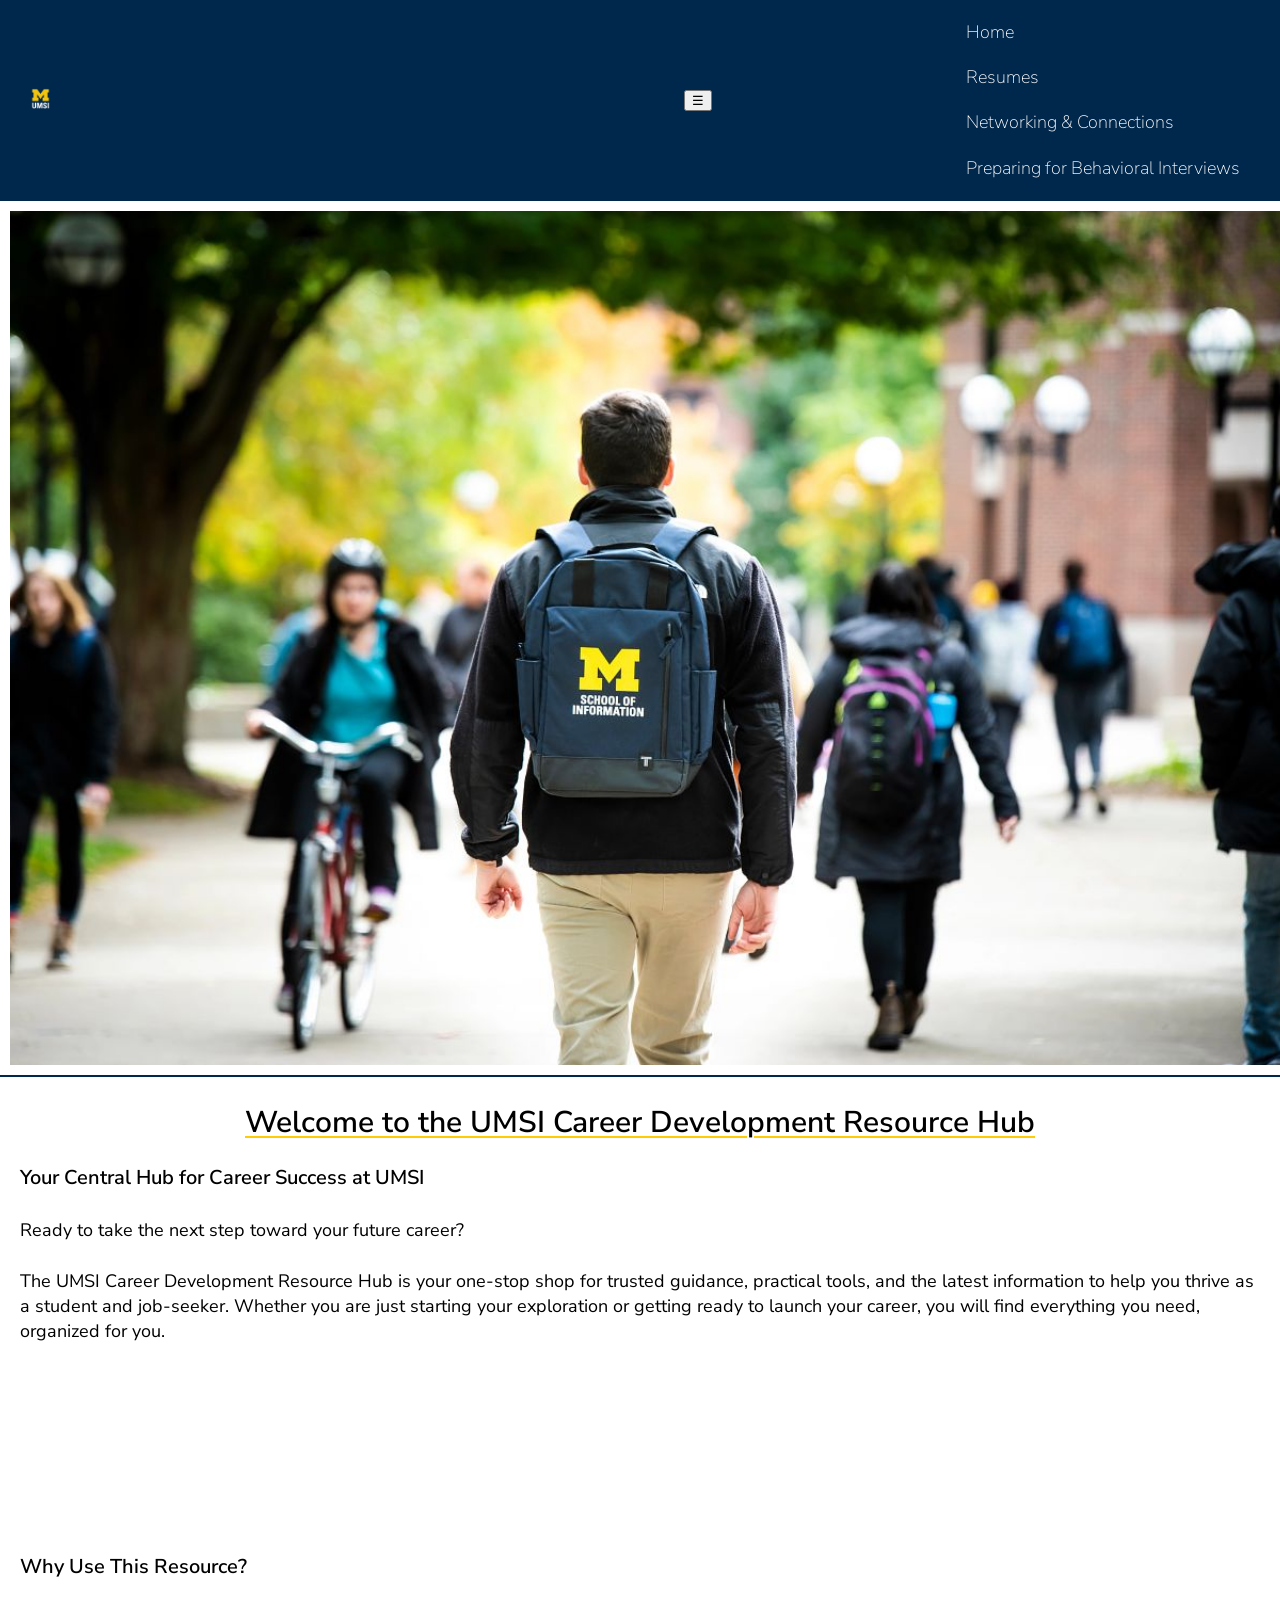
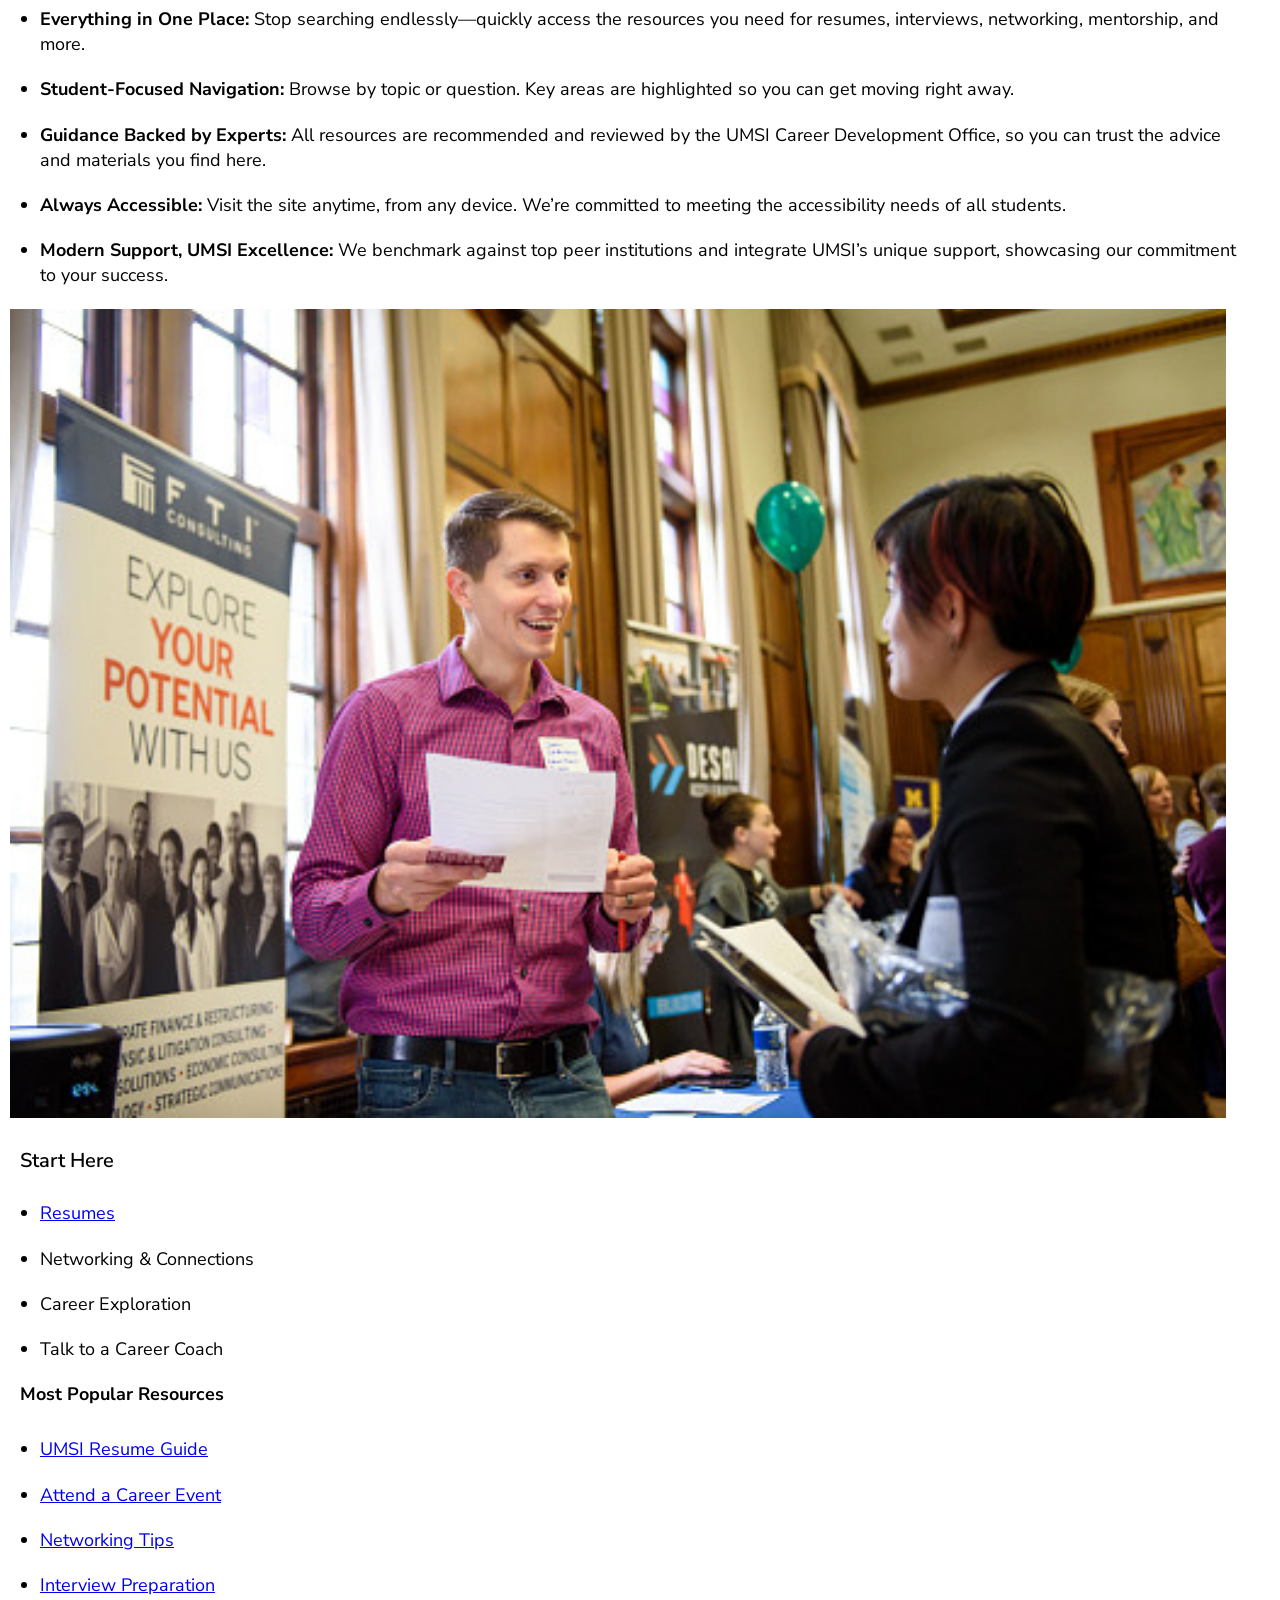
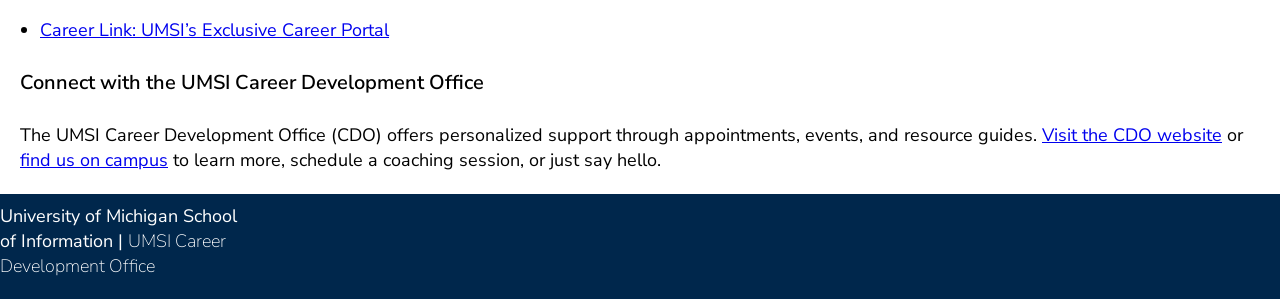
==== index.html @ ac989b00 "updated nav bar, FAQ accordians, + working on footer" ====
<!DOCTYPE html>
<html lang="en">
<head>
    <meta charset="UTF-8">
    <meta name="viewport" content="width=device-width, initial-scale=1.0">
    <link rel="icon" type="image/png" href="images/UM_academic_logo.png">
    <!-- Font Nunito Sans imported from Google Fonts -->
    <style>
    @import url('https://fonts.googleapis.com/css2?family=Nunito+Sans:ital,opsz,wght@0,6..12,200..1000;1,6..12,200..1000&display=swap');
    </style>
    <link rel="stylesheet" href="css/html5reset.css">
    <link rel="stylesheet" href="css/style.css">
    <title>MSI Career Development Resource Hub</title>
</head>
<body>

    <header>
      <div class = "skip-to-main" >
        <a href = "">Skip to Main Content</a>
      </div>

        <nav>
           <div class="logo">
            <a href = "index.html">
              <img src="images/UMSI_signature_vertical_informal_solidblue.jpg" alt="UMSI Logo">
            </a>
           </div>

           <button class="nav-toggle" aria-label="Open navigation">&#9776;</button>

           <div class="nav-links">
            <ul>
                <li><a href = "index.html">Home</a></li>
                <li><a href = "resume.html">Resumes</a></li>
                <li><a href = "networking.html">Networking & Connections</a></li>
                <li><a href = "interviews.html">Preparing for Behavioral Interviews</a></li>
            </ul>
          </div>
        </nav>

    </header>
    <main>
      <img class = "hero-image" src="images/UMSI_CampusFall_UMSIBackpack_02.jpg" alt="A student wears a UMSI backpack in fall on the diag.">
      <h1>Welcome to the UMSI Career Development Resource Hub</h1>
    <section>
      <h2>Your Central Hub for Career Success at UMSI</h2>
      <p>
        Ready to take the next step toward your future career? <br><br> The UMSI Career Development Resource Hub is your one-stop shop for trusted guidance, practical tools, and the latest information to help you thrive as a student and job-seeker. Whether you are just starting your exploration or getting ready to launch your career, you will find everything you need, organized for you.
      </p>
      <div class="video-frame">
        <iframe width="560" height="315" src="https://www.youtube.com/embed/GSjGeDYJ5Nk?si=qhxJPRTIT___x8hG" title="YouTube video player" allow="accelerometer; autoplay; clipboard-write; encrypted-media; gyroscope; picture-in-picture; web-share" referrerpolicy="strict-origin-when-cross-origin" allowfullscreen></iframe>
      </div>
      
    </section>

    <section>
      <h2>Why Use This Resource?</h2>


      <ul>
        <li><strong>Everything in One Place:</strong> Stop searching endlessly—quickly access the resources you need for resumes, interviews, networking, mentorship, and more.</li>
        <li><strong>Student-Focused Navigation:</strong> Browse by topic or question. Key areas are highlighted so you can get moving right away.</li>
        <li><strong>Guidance Backed by Experts:</strong> All resources are recommended and reviewed by the UMSI Career Development Office, so you can trust the advice and materials you find here.</li>
        <li><strong>Always Accessible:</strong> Visit the site anytime, from any device. We’re committed to meeting the accessibility needs of all students.</li>
        <li><strong>Modern Support, UMSI Excellence:</strong> We benchmark against top peer institutions and integrate UMSI’s unique support, showcasing our commitment to your success.</li>
      </ul>
    </section>
        <section>
        <img src="images/UMSI_CareerFair2020_13.jpg" alt="A student wears a UMSI backpack in fall on the diag.">
      <h2>Start Here</h2>
      <div>
        
        <ul>
            <li><a href="resume.html">Resumes</a></li>
            <li><a>Networking & Connections</a></li>
            <li><a>Career Exploration</a></li>
            <li><a>Talk to a Career Coach</a></li>
        </ul>
       

      </div>
      <div>
        <h3>Most Popular Resources</h3>
        <ul>
          <li><a href="https://docs.google.com/document/d/1_1GfDJyVGIgE82MZjVhuWT_aB_2Hcj1NN62FUCXoR_o/edit?tab=t.0" target="_blank">UMSI Resume Guide</a></li>
          <li><a href="https://umich.instructure.com/courses/137916/pages/attend-an-event" target="_blank">Attend a Career Event</a></li>
          <li><a href="https://docs.google.com/document/d/18HMt79BU8ovGf9z7_P7No5tuwUS6qHNW5u0sgrepLtE/edit?tab=t.0" target="_blank">Networking Tips</a></li>
          <li><a href="https://docs.google.com/presentation/d/15n-XqsFEntdbkZz89K-ohf7Or1NnCt5CQNDG-6fh2a0/edit?usp=sharing" target="_blank">Interview Preparation</a></li>
          <li><a href="https://si-umich.12twenty.com/Login" target="_blank">Career Link: UMSI’s Exclusive Career Portal</a></li>
        </ul>
      </div>
    </section>
    <section>
      <h2>Connect with the UMSI Career Development Office</h2>
      <p>
        The UMSI Career Development Office (CDO) offers personalized support through appointments, events, and resource guides. <a href="https://umich.instructure.com/courses/137916" target="_blank">Visit the CDO website</a> or <a href="https://www.si.umich.edu/about-umsi/getting-umsi" target="_blank">find us on campus</a> to learn more, schedule a coaching session, or just say hello.
      </p>
    </section>
       
        <!-- Content taken & modified from UMGPT with the prompt, "Write me a webpage of intro content to help meet the following requirements - this is for the home page": and then pasted in the client objectives & project requirements"
        UMGPT. (2025). UMGPT ( GPT-4.1 August 25th version) [Large language model]. -->
    </main>
    <footer>
        <p>University of Michigan School of Information | <a href="https://umich.instructure.com/courses/137916">UMSI Career Development Office </a></p>
        </footer>
</body>
</html>
---- css/style.css ----
/* Monica Cichon - SI 539 Mobile Deliverable - Client Project */


body {
     font-family: "Nunito Sans", sans-serif;
}

main p, main h2, main h3 {
     margin: 0px 20px;
}

main ul {
     margin: 0px 10px 0px 30px;
}

h1 {
     font-size: 30px;
     font-weight: 600;
     padding: 30px 10px 10px 10px;
     text-decoration: underline solid #FFCB05 2px;
     text-align: center;
     text-underline-offset: 4px;

}

h2 {
     font-size: 20px;
     font-weight: 600;
     padding: 20px 0px 20px 0px;
}

p, h3 {
     font-size: 18px;
     padding: 10px 0px 20px 0px;
     line-height: 1.4;
}

ul li {
     font-size: 18px;
     padding: 10px 0px;
     margin: 0px 20px 0px 10px;
     line-height: 1.4;
}

ol li {
     font-size: 18px;
     padding: 10px 0px;
     margin: 0px 20px 0px 40px;
     line-height: 1.4;
}

.hero-image {
     width: 100%;
     height: auto;
     outline: #00274C solid 2px;
}

.skip-to-main a {
     background-color: #FFCB05;
     color: #00274C;
     font-weight: 500;
     top: -65px;
     position: absolute;
     padding: 10px;
     border-radius: 5px;
}

.skip-to-main a:focus {
     top: 25px;
}

.movie-frame {
     display: flex;
     align-items: center;
}

iframe, img {
     padding: 10px;
     height: 100%;
     width: 95%;
}

nav {
     background-color: #00274C;
     color: #FFFFFF;
     display: flex;
     justify-content: space-between;
     align-items: center;
     padding: 10px 20px;
}

footer {
     background-color: #00274C;
     color: #FFFFFF;
     display: grid;
     grid-template-columns: 0.5fr 1fr 1fr;
}

footer img {
     width: 25%;
     height: auto;
}

.accordian-div {
     background-color: #f7f7f7;
     margin: 10px;
     padding: 10px;
     border-radius: 5px;
     border: 1px solid #00274C;
}

p ul {
    background-color: #e2e2e2; 
}

/* I wanted to turn the Resume FAQ section into an accordian and referred to the code on the website
     https://prismic.io/blog/css-accordions */

.accordion {
  max-width: 500px;
  margin: 20px auto;
  border: 1px solid #00274C;
  border-radius: 8px;
  overflow: hidden;
}

details {
  border-bottom: 1px solid #00274C;
}

details:last-of-type {
  border-bottom: none;
}

summary {
  font-size: 18px;
  padding: 12px 16px;
  cursor: pointer;
  font-weight: 600;
  list-style: none;
  line-height: 1.5;
}

summary:hover {
  background-color: #e2e2e2;
}

details[open] summary {
  background-color: #e2e2e2;
}

details p {
  padding: 12px 16px;
  margin: 0;
  background-color: #fff;
  line-height: 1.5;
}

/* End: accordian code from https://prismic.io/blog/css-accordions */

/* To figure out how to keep text the same color after clicking on it, I looked at the code in this
Stack Overflow: https://stackoverflow.com/questions/8188060/how-to-make-link-not-change-color-after-visited */
nav a, nav a:visited, footer a, footer a:visited {
    color: inherit;
    font-weight: 100;
    text-decoration: none;
}

.mini-note {
     outline: solid 4px #FFCB05;
     outline-offset: 2px;
     font-weight: 500;
     text-align: center;
     border-radius: 2px;
     margin: 40px 20px;
     padding: 5px;
}

.logo img{
     width: 5%;
}

.menu-toggle {
  background: none;
  border: none;
  color: inherit;
  font-size: 2rem;
  /* cursor: pointer; */
}

.nav-menu {
  display: none;
  position: fixed;
  top: 0;
  left: 0;
  width: 200%;
  height: auto;
  /* background-color: #00274C; */
  /* color: #FFF; */
  justify-content: center;
  align-items: center;
}

.nav-menu ul {
  display: flex;
  flex-direction: column;
  gap: 2rem;
  list-style: none;
  align-items: center;
  padding: 0;
}

/* Link styling */
.nav-menu a, .nav-menu a:visited {
  color: inherit;
  font-weight: 100;
  text-decoration: none;
  font-size: 1.5rem;
}

/* Responsive: Hide links in nav bar, keep logo and toggle */
@media (max-width: 768px) {
  .nav-links {
    display: none;
  }
}
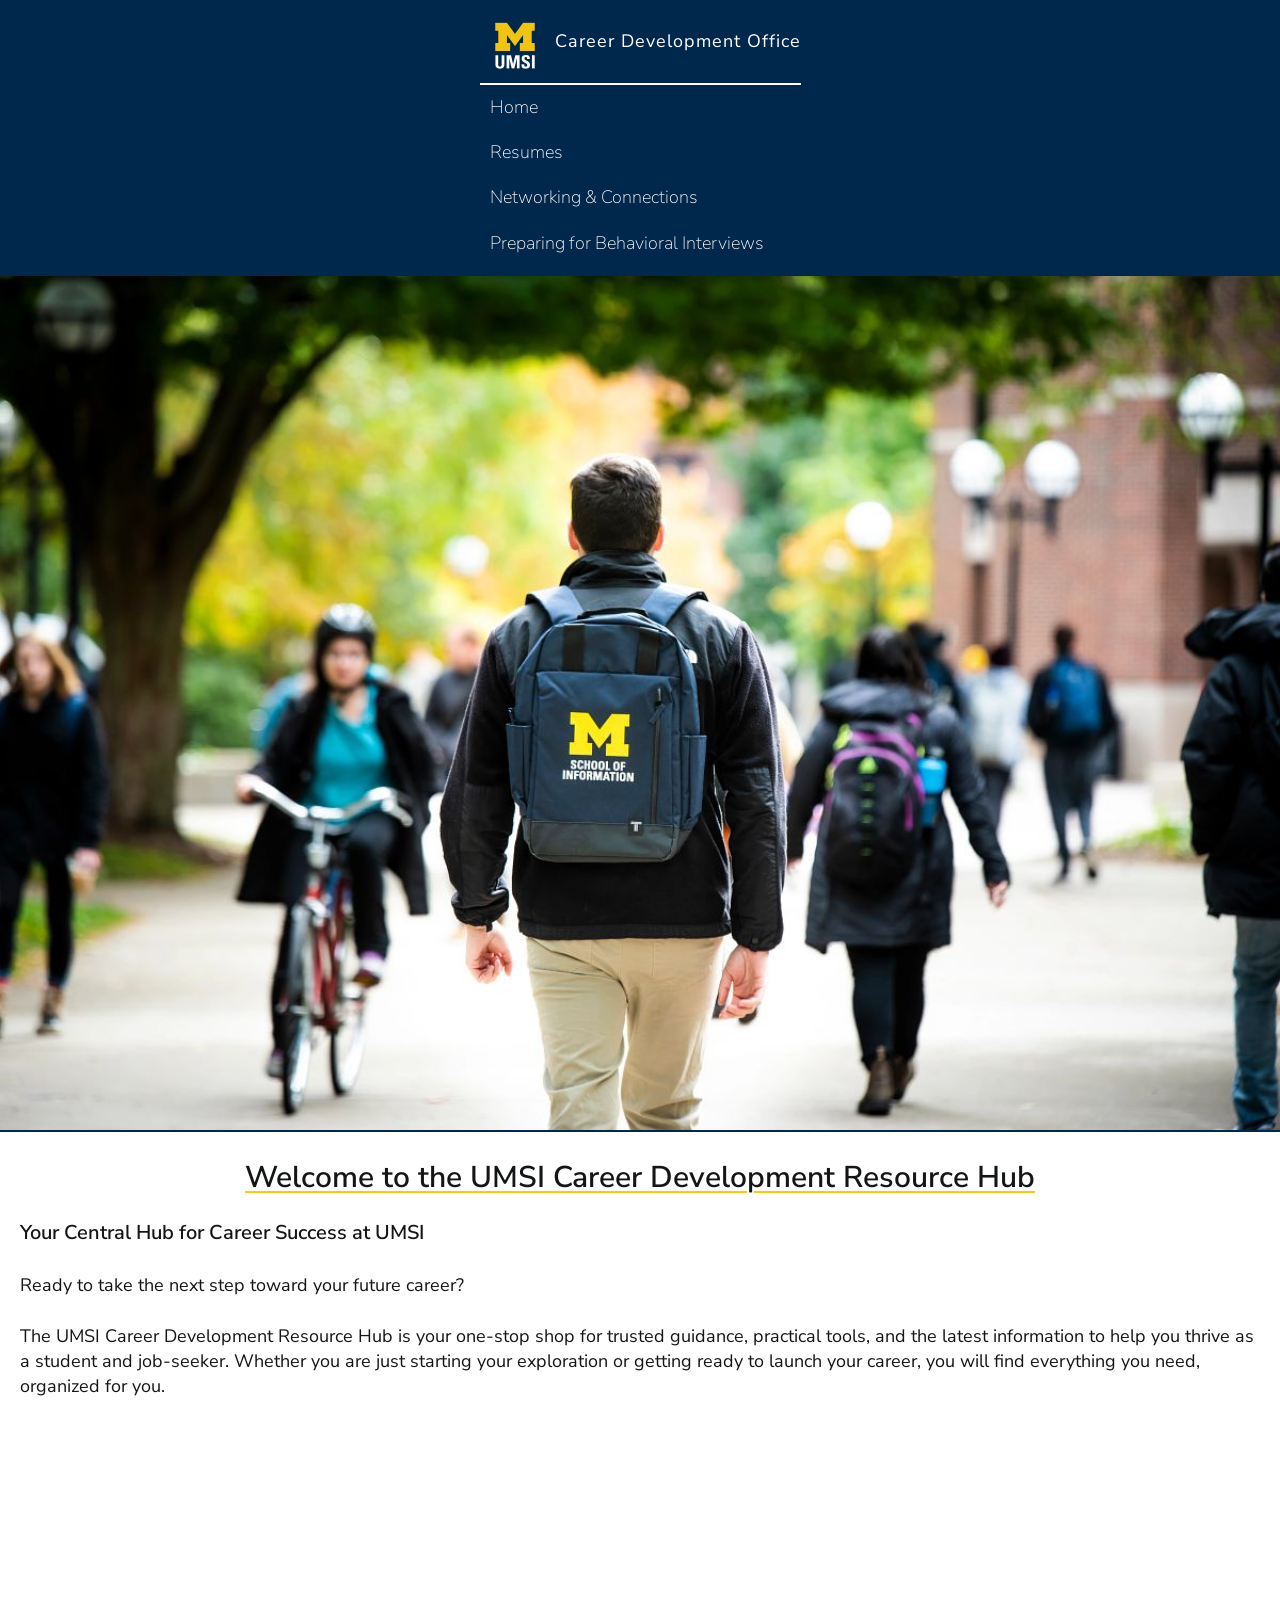
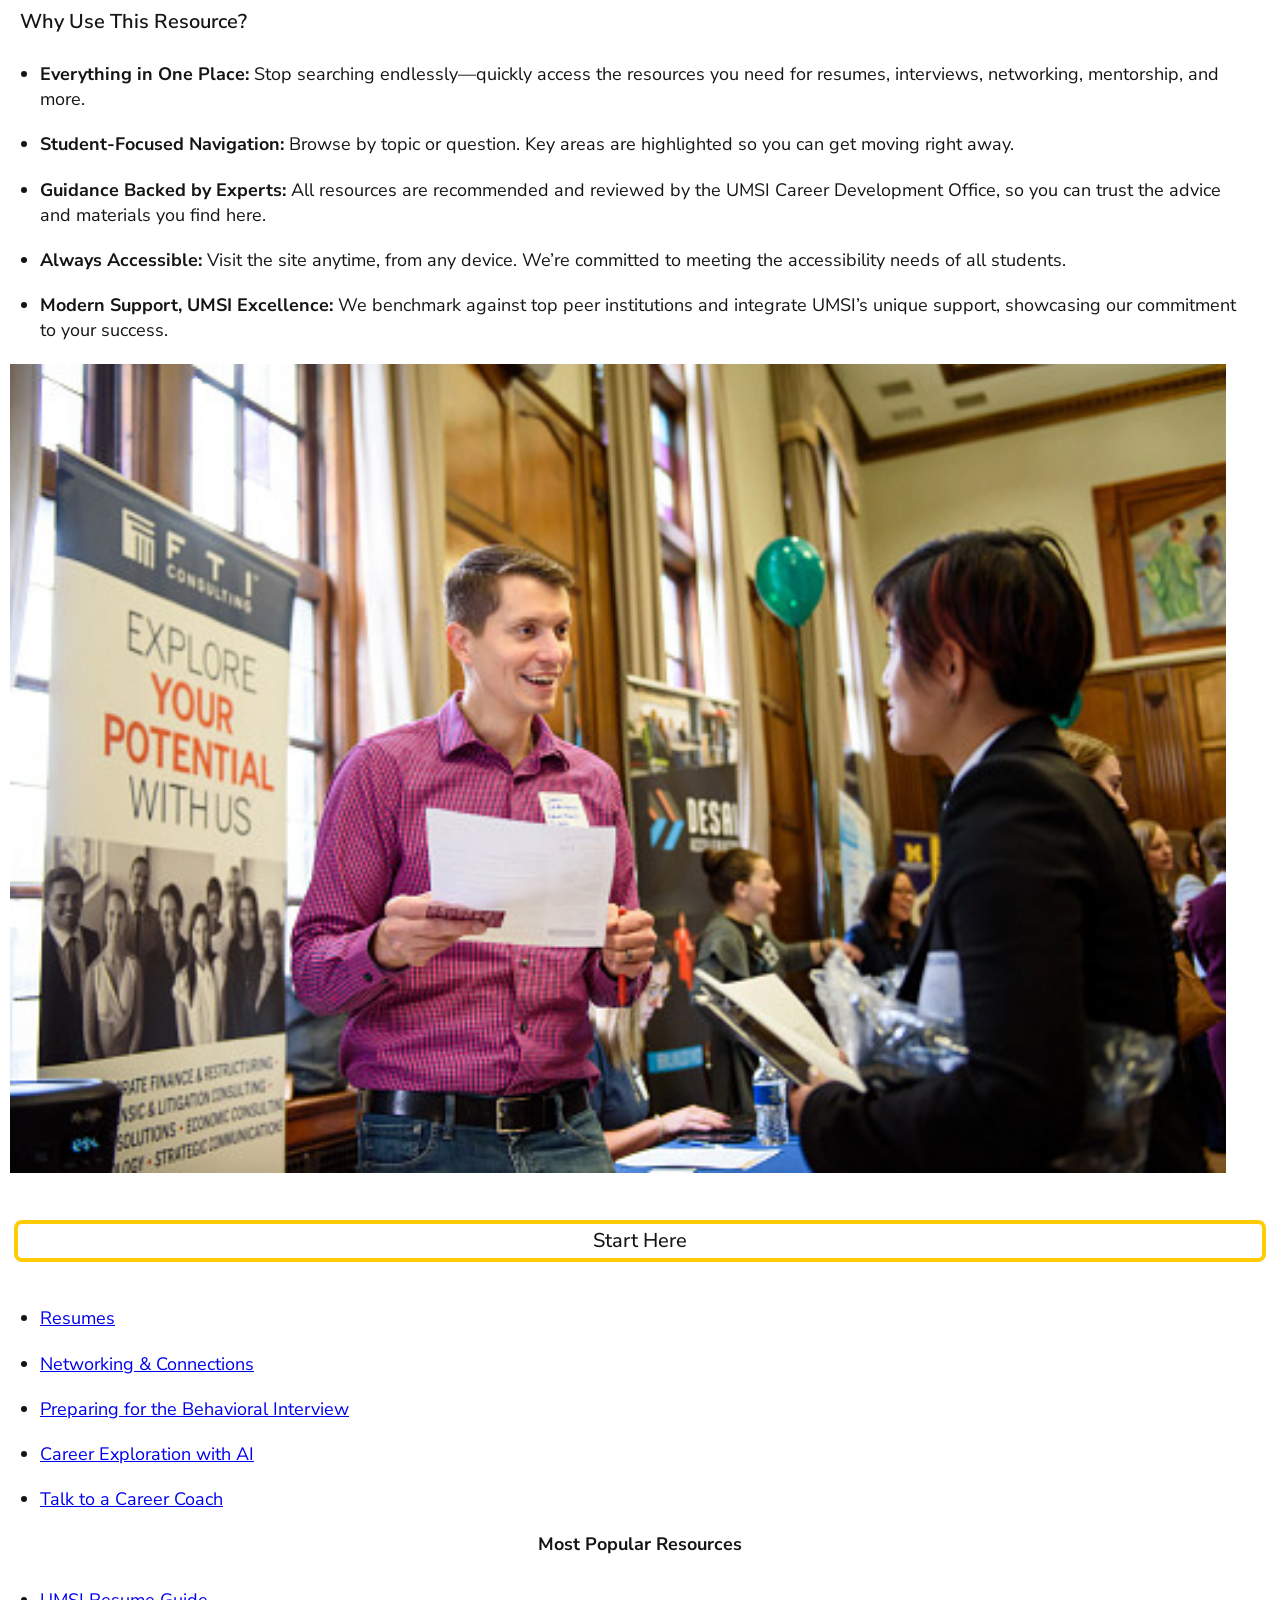
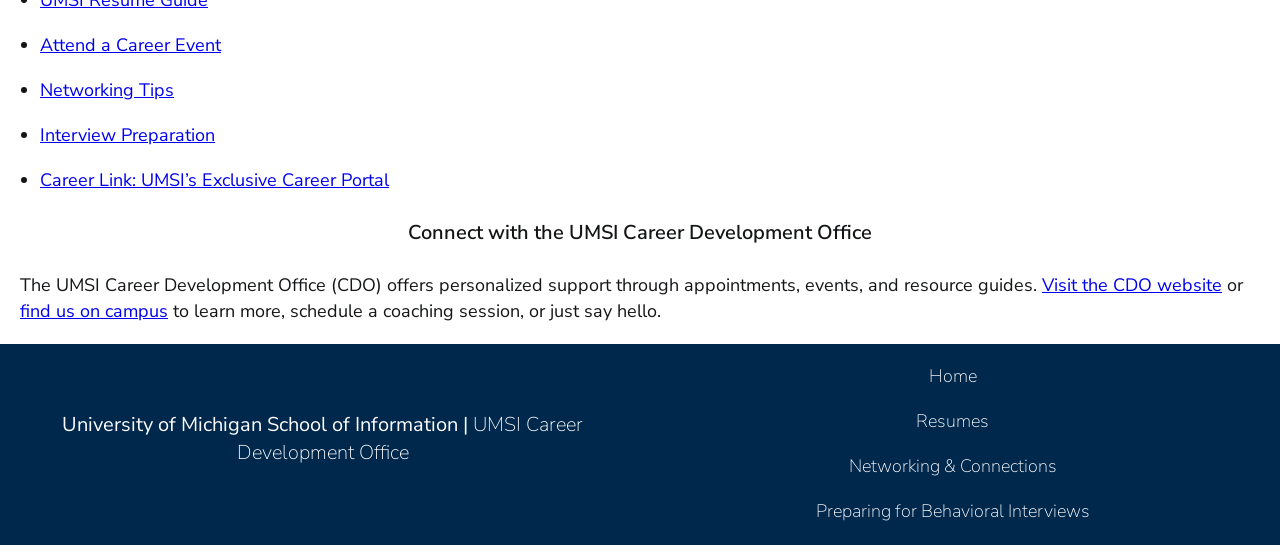
==== commit ea162987: "completed code" ====
--- a/index.html
+++ b/index.html
@@ -20,13 +20,17 @@
       </div>
 
         <nav>
-           <div class="logo">
+          <div class = "nav-top">
+            <div class="logo">
             <a href = "index.html">
               <img src="images/UMSI_signature_vertical_informal_solidblue.jpg" alt="UMSI Logo">
             </a>
            </div>
 
-           <button class="nav-toggle" aria-label="Open navigation">&#9776;</button>
+           <div class = "CDO-title">
+            <p>Career Development Office</p>
+           </div>
+          </div>
 
            <div class="nav-links">
             <ul>
@@ -67,20 +71,21 @@
     </section>
         <section>
         <img src="images/UMSI_CareerFair2020_13.jpg" alt="A student wears a UMSI backpack in fall on the diag.">
-      <h2>Start Here</h2>
+      <h2 class = "mini-note">Start Here</h2>
       <div>
         
         <ul>
             <li><a href="resume.html">Resumes</a></li>
-            <li><a>Networking & Connections</a></li>
-            <li><a>Career Exploration</a></li>
-            <li><a>Talk to a Career Coach</a></li>
+            <li><a href="networking.html">Networking & Connections</a></li>
+            <li><a href="interviews.html">Preparing for the Behavioral Interview</a></li>
+            <li><a href="https://docs.google.com/document/d/1C-rxX5VcjVH7YjMdHil1VMo9ZdSOHmausOcX61dld-g/edit?tab=t.0#heading=h.m3fsccjzqtbh">Career Exploration with AI</a></li>
+            <li><a href="https://umich.instructure.com/courses/137916/pages/talk-to-a-career-coach">Talk to a Career Coach</a></li>
         </ul>
        
 
       </div>
       <div>
-        <h3>Most Popular Resources</h3>
+        <h3 class = "centered-phrase">Most Popular Resources</h3>
         <ul>
           <li><a href="https://docs.google.com/document/d/1_1GfDJyVGIgE82MZjVhuWT_aB_2Hcj1NN62FUCXoR_o/edit?tab=t.0" target="_blank">UMSI Resume Guide</a></li>
           <li><a href="https://umich.instructure.com/courses/137916/pages/attend-an-event" target="_blank">Attend a Career Event</a></li>
@@ -91,17 +96,26 @@
       </div>
     </section>
     <section>
-      <h2>Connect with the UMSI Career Development Office</h2>
+      <h2 class="centered-phrase">Connect with the UMSI Career Development Office</h2>
       <p>
         The UMSI Career Development Office (CDO) offers personalized support through appointments, events, and resource guides. <a href="https://umich.instructure.com/courses/137916" target="_blank">Visit the CDO website</a> or <a href="https://www.si.umich.edu/about-umsi/getting-umsi" target="_blank">find us on campus</a> to learn more, schedule a coaching session, or just say hello.
       </p>
     </section>
-       
-        <!-- Content taken & modified from UMGPT with the prompt, "Write me a webpage of intro content to help meet the following requirements - this is for the home page": and then pasted in the client objectives & project requirements"
-        UMGPT. (2025). UMGPT ( GPT-4.1 August 25th version) [Large language model]. -->
     </main>
     <footer>
-        <p>University of Michigan School of Information | <a href="https://umich.instructure.com/courses/137916">UMSI Career Development Office </a></p>
+
+        <div class="UMSI-footer">
+          <p>University of Michigan School of Information | <a href="https://umich.instructure.com/courses/137916">UMSI Career Development Office </a></p>
+        </div>
+
+        <div class="nav-links">
+            <ul>
+                <li><a href = "index.html">Home</a></li>
+                <li><a href = "resume.html">Resumes</a></li>
+                <li><a href = "networking.html">Networking & Connections</a></li>
+                <li><a href = "interviews.html">Preparing for Behavioral Interviews</a></li>
+            </ul>
+          </div>
         </footer>
 </body>
 </html>
--- a/css/style.css
+++ b/css/style.css
@@ -3,9 +3,10 @@
 
 body {
      font-family: "Nunito Sans", sans-serif;
-}
-
-main p, main h2, main h3 {
+     color: #131516;
+}
+
+main p, main h2, main h3, main h4 {
      margin: 0px 20px;
 }
 
@@ -14,7 +15,7 @@
 }
 
 h1 {
-     font-size: 30px;
+     font-size: 1.875rem;
      font-weight: 600;
      padding: 30px 10px 10px 10px;
      text-decoration: underline solid #FFCB05 2px;
@@ -24,26 +25,42 @@
 }
 
 h2 {
-     font-size: 20px;
+     font-size: 1.25rem;
      font-weight: 600;
      padding: 20px 0px 20px 0px;
 }
 
 p, h3 {
-     font-size: 18px;
+     font-size: 1.125rem;
      padding: 10px 0px 20px 0px;
      line-height: 1.4;
 }
 
+h4 {
+     font-size: 1.125rem;
+     padding: 10px 0px 0px 0px;
+     text-decoration: underline 2px #FFCB05;
+     text-underline-offset: 4px;
+}
+
+h5 {
+     font-size: 1.125rem;
+     text-align: center;
+     font-weight: 500;
+     kerning: normal;
+     text-decoration: underline double 1.5px #FFCB05;
+     text-underline-offset: 4px;
+}
+
 ul li {
-     font-size: 18px;
+     font-size: 1.125rem;
      padding: 10px 0px;
      margin: 0px 20px 0px 10px;
      line-height: 1.4;
 }
 
 ol li {
-     font-size: 18px;
+     font-size: 1.125rem;
      padding: 10px 0px;
      margin: 0px 20px 0px 40px;
      line-height: 1.4;
@@ -53,6 +70,8 @@
      width: 100%;
      height: auto;
      outline: #00274C solid 2px;
+     padding: 0px;
+     margin: 0px;
 }
 
 .skip-to-main a {
@@ -83,22 +102,60 @@
 nav {
      background-color: #00274C;
      color: #FFFFFF;
-     display: flex;
-     justify-content: space-between;
+     display: grid;
+     justify-content: center;
      align-items: center;
-     padding: 10px 20px;
+     padding: 10px 5px;
+}
+
+.logo img {
+     width: 100%;
+     height: auto;
+     max-width: 50px;
+}
+
+.nav-top {
+  display: flex;
+  align-items: center;
+  gap: 5px;
+  border-bottom: 2px solid white;
+}
+
+.CDO-title {
+  font-size: 1.5rem;
+  letter-spacing: 1px;
+}
+
+.nav-bottom {
+  margin-top: 10px;
 }
 
 footer {
      background-color: #00274C;
      color: #FFFFFF;
-     display: grid;
-     grid-template-columns: 0.5fr 1fr 1fr;
-}
-
-footer img {
-     width: 25%;
-     height: auto;
+     display: flex;
+     flex-wrap: wrap;
+     gap: 10px;
+     padding: 10px;
+     align-items: center;
+}
+
+.UMSI-footer, footer .nav-links {
+  flex: 1 1 200px;
+  text-align: center;
+}
+
+.UMSI-footer p {
+  margin: 0;
+  font-size: 1.25rem;
+}
+
+footer .nav-links ul {
+     list-style-type: none;
+}
+
+.centered-phrase {
+     text-align: center;
 }
 
 .accordian-div {
@@ -113,8 +170,89 @@
     background-color: #e2e2e2; 
 }
 
-/* I wanted to turn the Resume FAQ section into an accordian and referred to the code on the website
-     https://prismic.io/blog/css-accordions */
+.resource-links li {
+     margin: 5px 0px 15px 0px;
+}
+
+.resource-links li a {
+     color: #131516;
+     text-decoration: underline solid #FFCB05 3px;
+     text-underline-offset: 4px;
+     padding: 5px 15px 2px 5px;
+     font-weight: 600;
+     font-kerning: normal;
+     cursor: pointer;
+}
+
+.resource-links a:visited {
+  color: inherit;
+  text-decoration: underline solid #FFCB05 3px;
+  font-size: 1.5rem;
+}
+
+.handouts-grid {
+     display: grid;
+     grid-template-columns: 1fr 1fr;
+     grid-template-rows: 1fr 1fr 1fr;
+     gap: 10px;
+     justify-content: center;
+     align-items: center;
+     margin: 10px 15px 20px 15px;
+}
+
+.handouts-grid-item {
+     padding: 20px;
+     text-align: center;
+     text-decoration: none;
+     color:#ffffff;
+     background-color: #00274C;
+     border-radius: 3px;
+     line-height: 1.2;
+}
+
+.handouts-grid-item:nth-child(2), .handouts-grid-item:nth-child(3), .handouts-grid-item:nth-child(6) {
+     padding: 20px;
+     text-align: center;
+     text-decoration: none;
+     background-color: #FFCB05;
+     color:#131516;
+     border-radius: 3px;
+}
+
+.handouts-grid-item a:visited {
+  color: inherit;
+  text-decoration: none;
+}
+
+.interviews-grid {
+     display: grid;
+     grid-template-columns: repeat(2, 0.5fr);
+     grid-template-rows: repeat(4, 1fr);
+     gap: 10px;
+     justify-content: center;
+     margin: 10px 15px 20px 15px;
+}
+
+.interviews-grid-item {
+     padding: 3px;
+     padding-top: 10%;
+     text-align: center;
+     text-decoration: none;
+     color:#131516;
+     border: 2px solid #00274C;
+     border-radius: 3px;
+     line-height: 1.2;
+}
+
+.interviews-grid-item p {
+     font-size: 1rem;
+}
+
+.interviews-grid p {
+     padding-top: 15%;
+}
+/* I wanted to turn the Resume FAQ and Cover Letter FAQsection into an accordian and referred to the code 
+on the website https://prismic.io/blog/css-accordions */
 
 .accordion {
   max-width: 500px;
@@ -133,7 +271,7 @@
 }
 
 summary {
-  font-size: 18px;
+  font-size: 1.125rem;
   padding: 12px 16px;
   cursor: pointer;
   font-weight: 600;
@@ -174,53 +312,4 @@
      border-radius: 2px;
      margin: 40px 20px;
      padding: 5px;
-}
-
-.logo img{
-     width: 5%;
-}
-
-.menu-toggle {
-  background: none;
-  border: none;
-  color: inherit;
-  font-size: 2rem;
-  /* cursor: pointer; */
-}
-
-.nav-menu {
-  display: none;
-  position: fixed;
-  top: 0;
-  left: 0;
-  width: 200%;
-  height: auto;
-  /* background-color: #00274C; */
-  /* color: #FFF; */
-  justify-content: center;
-  align-items: center;
-}
-
-.nav-menu ul {
-  display: flex;
-  flex-direction: column;
-  gap: 2rem;
-  list-style: none;
-  align-items: center;
-  padding: 0;
-}
-
-/* Link styling */
-.nav-menu a, .nav-menu a:visited {
-  color: inherit;
-  font-weight: 100;
-  text-decoration: none;
-  font-size: 1.5rem;
-}
-
-/* Responsive: Hide links in nav bar, keep logo and toggle */
-@media (max-width: 768px) {
-  .nav-links {
-    display: none;
-  }
 }
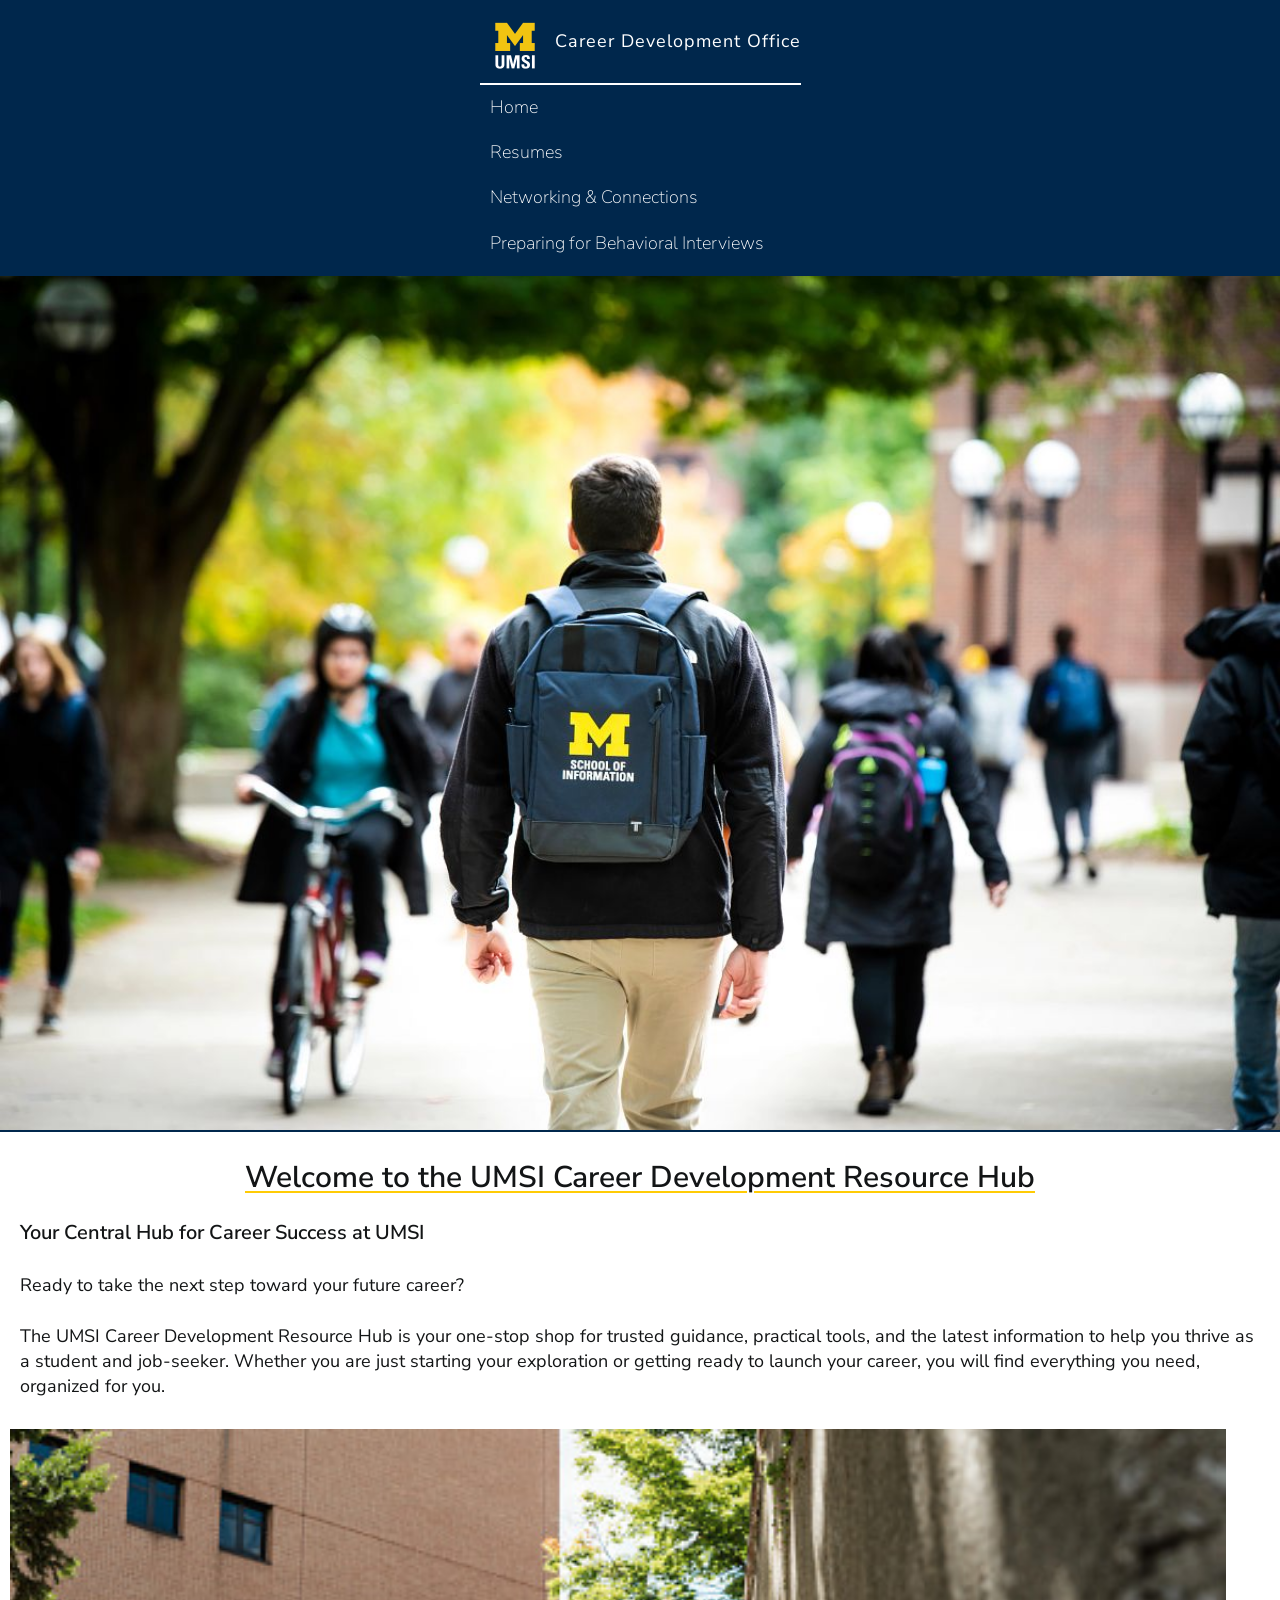
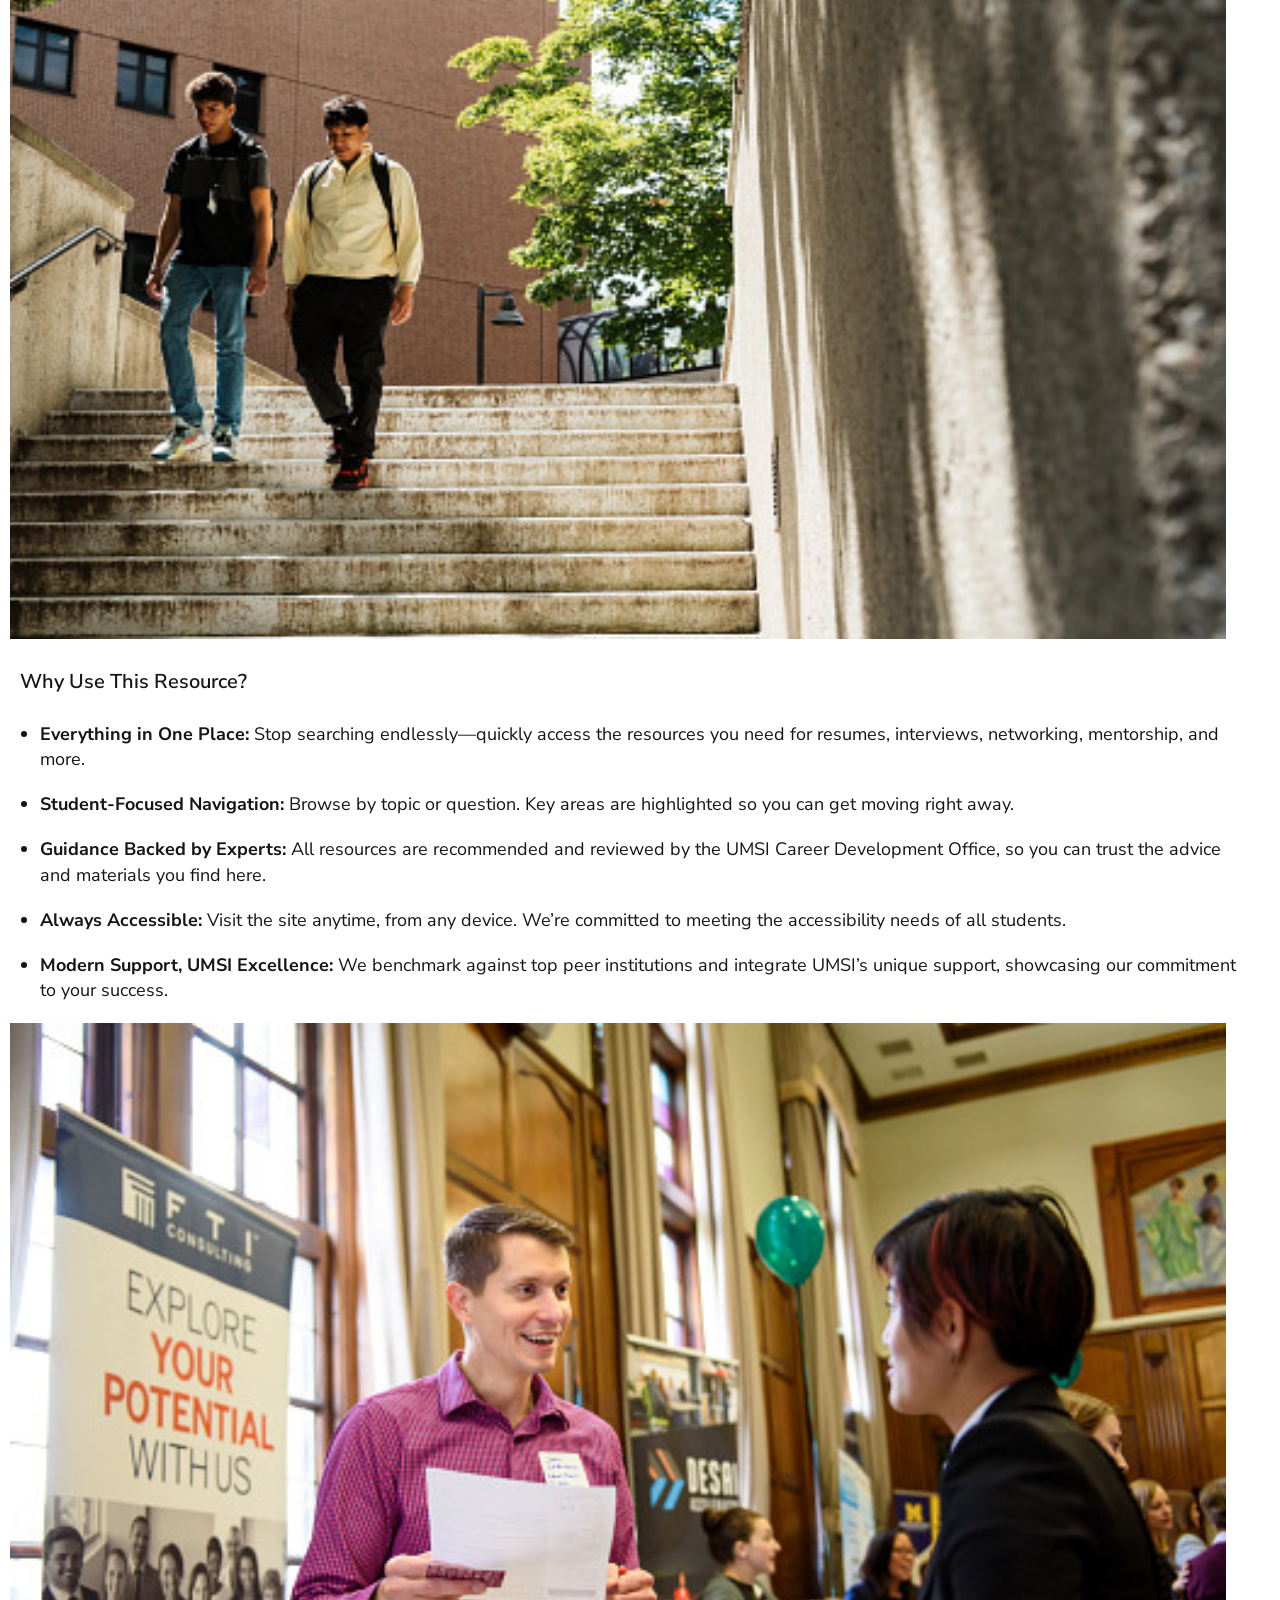
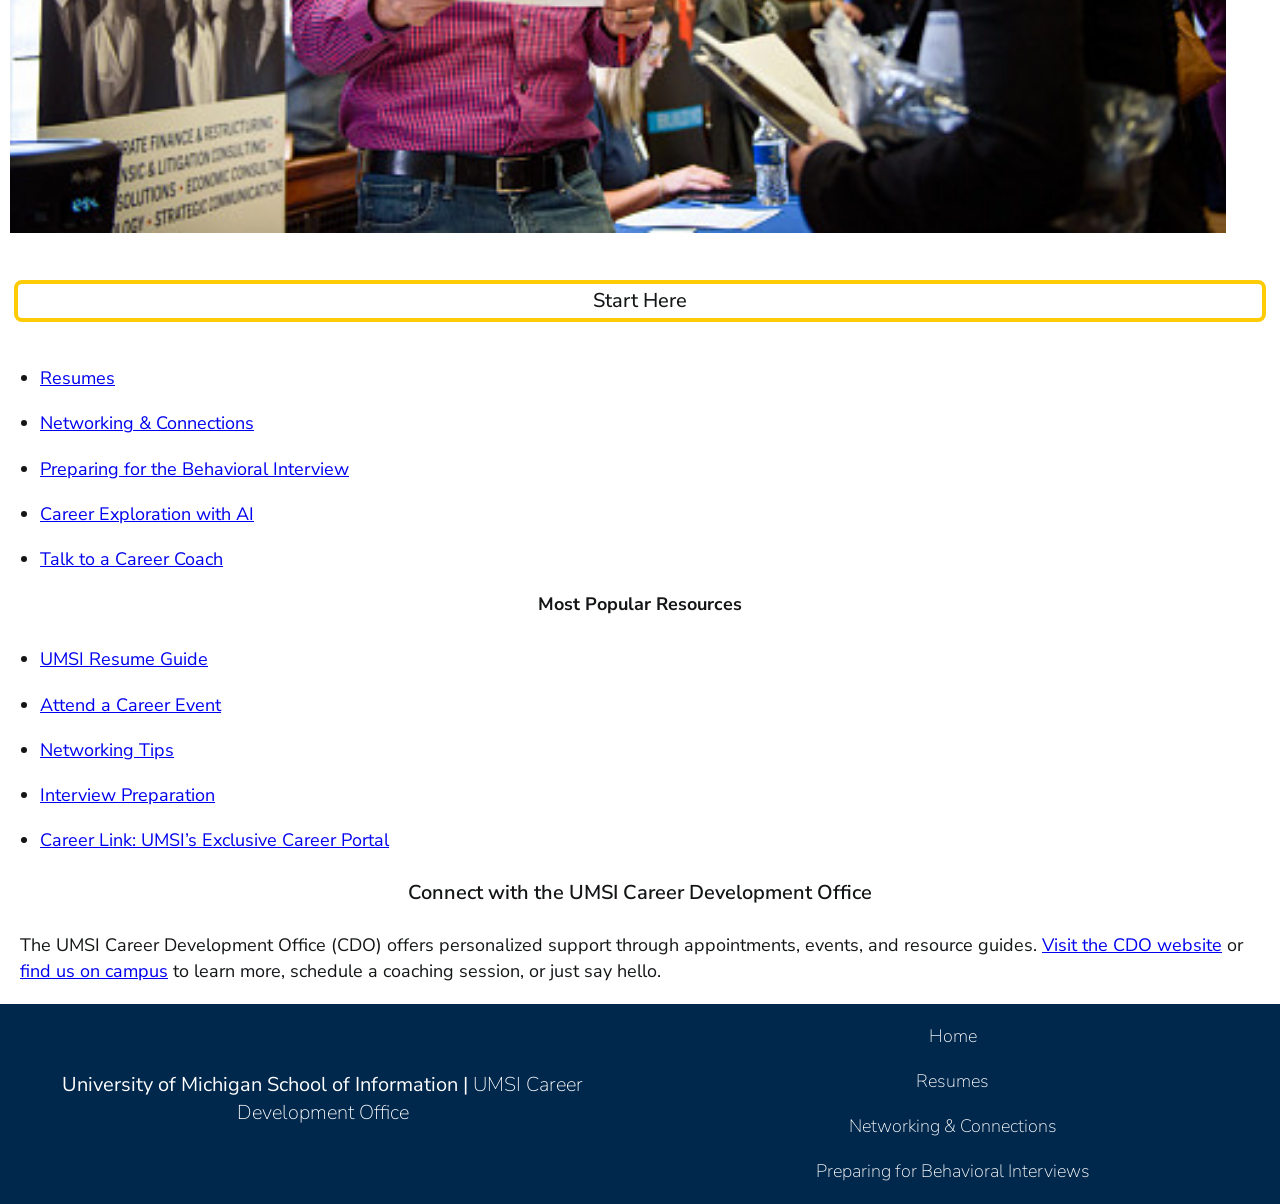
==== commit 7d5f917c: "getting errors from iframe, replaced iframe with image" ====
--- a/index.html
+++ b/index.html
@@ -22,7 +22,7 @@
         <nav>
           <div class = "nav-top">
             <div class="logo">
-            <a href = "index.html">
+            <a>
               <img src="images/UMSI_signature_vertical_informal_solidblue.jpg" alt="UMSI Logo">
             </a>
            </div>
@@ -51,10 +51,9 @@
       <p>
         Ready to take the next step toward your future career? <br><br> The UMSI Career Development Resource Hub is your one-stop shop for trusted guidance, practical tools, and the latest information to help you thrive as a student and job-seeker. Whether you are just starting your exploration or getting ready to launch your career, you will find everything you need, organized for you.
       </p>
-      <div class="video-frame">
-        <iframe width="560" height="315" src="https://www.youtube.com/embed/GSjGeDYJ5Nk?si=qhxJPRTIT___x8hG" title="YouTube video player" allow="accelerometer; autoplay; clipboard-write; encrypted-media; gyroscope; picture-in-picture; web-share" referrerpolicy="strict-origin-when-cross-origin" allowfullscreen></iframe>
-      </div>
-      
+        <!-- <iframe src="https://www.youtube.com/embed/GSjGeDYJ5Nk?si=qhxJPRTIT___x8hG" title="YouTube video player" allow="accelerometer; autoplay; clipboard-write; encrypted-media; gyroscope; picture-in-picture; web-share" referrerpolicy="strict-origin-when-cross-origin" allowfullscreen></iframe> -->
+      <img src="images/FLINT_First Day of Class_0028.jpg" alt="Two students talking and walking togther.">
+
     </section>
 
     <section>
@@ -70,7 +69,7 @@
       </ul>
     </section>
         <section>
-        <img src="images/UMSI_CareerFair2020_13.jpg" alt="A student wears a UMSI backpack in fall on the diag.">
+        <img src="images/UMSI_CareerFair2020_13.jpg" alt="A student talks with a recruiter at the UMSI career fair.">
       <h2 class = "mini-note">Start Here</h2>
       <div>
         
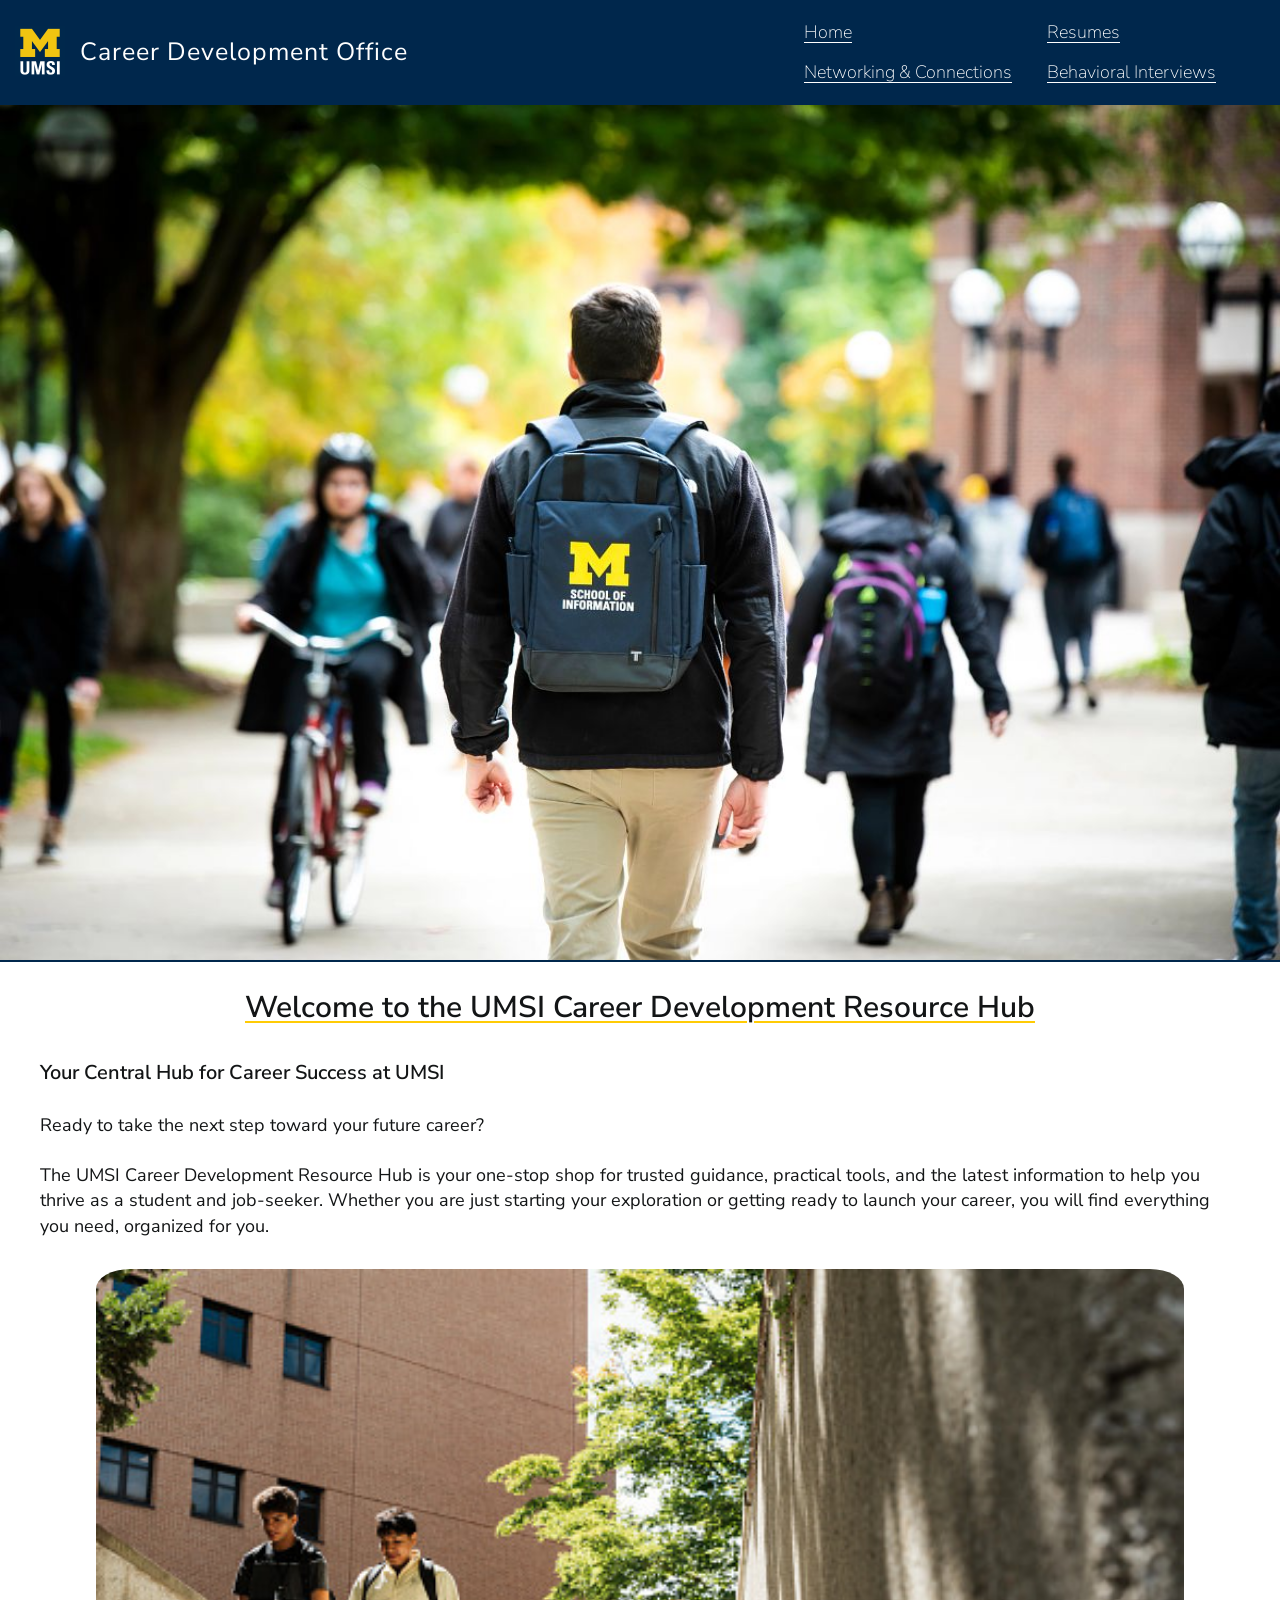
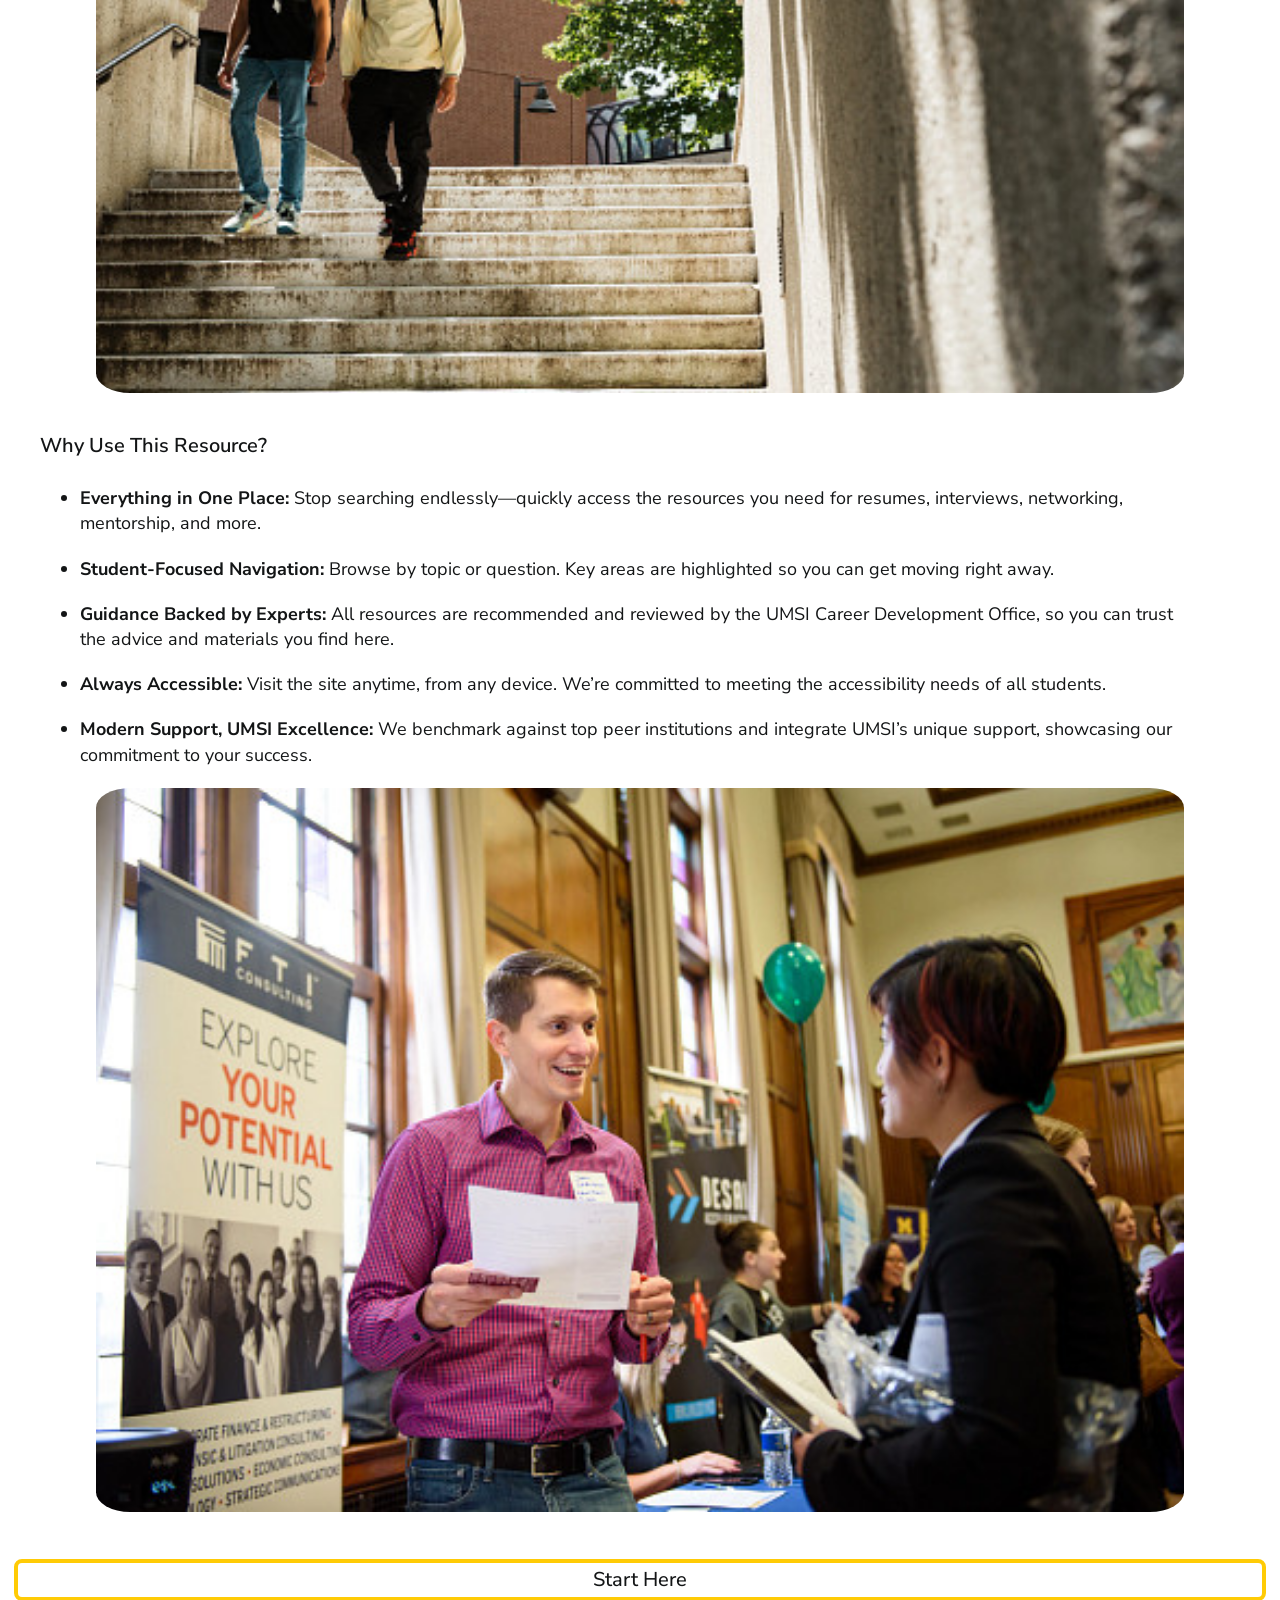
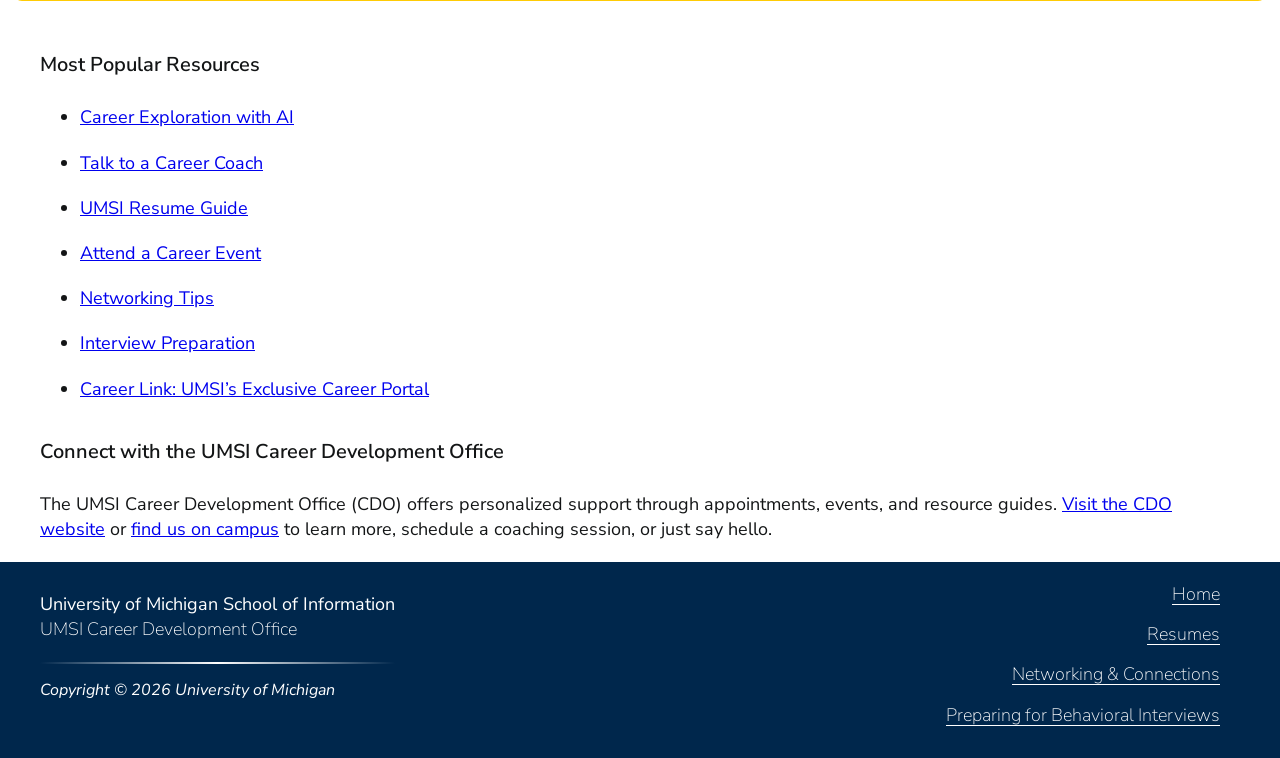
==== commit ab4fda93: "Updated desktop design, added copyright year" ====
--- a/index.html
+++ b/index.html
@@ -3,7 +3,7 @@
 <head>
     <meta charset="UTF-8">
     <meta name="viewport" content="width=device-width, initial-scale=1.0">
-    <link rel="icon" type="image/png" href="images/UM_academic_logo.png">
+    <link rel="icon" type="image/png" href="images/UM-MLogo.jpg">
     <!-- Font Nunito Sans imported from Google Fonts -->
     <style>
     @import url('https://fonts.googleapis.com/css2?family=Nunito+Sans:ital,opsz,wght@0,6..12,200..1000;1,6..12,200..1000&display=swap');
@@ -37,7 +37,7 @@
                 <li><a href = "index.html">Home</a></li>
                 <li><a href = "resume.html">Resumes</a></li>
                 <li><a href = "networking.html">Networking & Connections</a></li>
-                <li><a href = "interviews.html">Preparing for Behavioral Interviews</a></li>
+                <li><a href = "interviews.html">Behavioral Interviews</a></li>
             </ul>
           </div>
         </nav>
@@ -52,7 +52,9 @@
         Ready to take the next step toward your future career? <br><br> The UMSI Career Development Resource Hub is your one-stop shop for trusted guidance, practical tools, and the latest information to help you thrive as a student and job-seeker. Whether you are just starting your exploration or getting ready to launch your career, you will find everything you need, organized for you.
       </p>
         <!-- <iframe src="https://www.youtube.com/embed/GSjGeDYJ5Nk?si=qhxJPRTIT___x8hG" title="YouTube video player" allow="accelerometer; autoplay; clipboard-write; encrypted-media; gyroscope; picture-in-picture; web-share" referrerpolicy="strict-origin-when-cross-origin" allowfullscreen></iframe> -->
-      <img src="images/FLINT_First Day of Class_0028.jpg" alt="Two students talking and walking togther.">
+      <div class="img-container">
+        <img src="images/FLINT_First Day of Class_0028.jpg" alt="Two students talking and walking togther.">
+      </div>
 
     </section>
 
@@ -69,23 +71,15 @@
       </ul>
     </section>
         <section>
-        <img src="images/UMSI_CareerFair2020_13.jpg" alt="A student talks with a recruiter at the UMSI career fair.">
+        <div class="img-container">
+          <img src="images/UMSI_CareerFair2020_13.jpg" alt="A student talks with a recruiter at the UMSI career fair.">
+        </div>
       <h2 class = "mini-note">Start Here</h2>
       <div>
-        
+        <h2>Most Popular Resources</h2>
         <ul>
-            <li><a href="resume.html">Resumes</a></li>
-            <li><a href="networking.html">Networking & Connections</a></li>
-            <li><a href="interviews.html">Preparing for the Behavioral Interview</a></li>
-            <li><a href="https://docs.google.com/document/d/1C-rxX5VcjVH7YjMdHil1VMo9ZdSOHmausOcX61dld-g/edit?tab=t.0#heading=h.m3fsccjzqtbh">Career Exploration with AI</a></li>
-            <li><a href="https://umich.instructure.com/courses/137916/pages/talk-to-a-career-coach">Talk to a Career Coach</a></li>
-        </ul>
-       
-
-      </div>
-      <div>
-        <h3 class = "centered-phrase">Most Popular Resources</h3>
-        <ul>
+          <li><a href="https://docs.google.com/document/d/1C-rxX5VcjVH7YjMdHil1VMo9ZdSOHmausOcX61dld-g/edit?tab=t.0#heading=h.m3fsccjzqtbh">Career Exploration with AI</a></li>
+          <li><a href="https://umich.instructure.com/courses/137916/pages/talk-to-a-career-coach">Talk to a Career Coach</a></li>
           <li><a href="https://docs.google.com/document/d/1_1GfDJyVGIgE82MZjVhuWT_aB_2Hcj1NN62FUCXoR_o/edit?tab=t.0" target="_blank">UMSI Resume Guide</a></li>
           <li><a href="https://umich.instructure.com/courses/137916/pages/attend-an-event" target="_blank">Attend a Career Event</a></li>
           <li><a href="https://docs.google.com/document/d/18HMt79BU8ovGf9z7_P7No5tuwUS6qHNW5u0sgrepLtE/edit?tab=t.0" target="_blank">Networking Tips</a></li>
@@ -95,7 +89,7 @@
       </div>
     </section>
     <section>
-      <h2 class="centered-phrase">Connect with the UMSI Career Development Office</h2>
+      <h2>Connect with the UMSI Career Development Office</h2>
       <p>
         The UMSI Career Development Office (CDO) offers personalized support through appointments, events, and resource guides. <a href="https://umich.instructure.com/courses/137916" target="_blank">Visit the CDO website</a> or <a href="https://www.si.umich.edu/about-umsi/getting-umsi" target="_blank">find us on campus</a> to learn more, schedule a coaching session, or just say hello.
       </p>
@@ -103,9 +97,22 @@
     </main>
     <footer>
 
-        <div class="UMSI-footer">
+        <div class="UMSI-mobile-footer">
           <p>University of Michigan School of Information | <a href="https://umich.instructure.com/courses/137916">UMSI Career Development Office </a></p>
         </div>
+
+        <div class="UMSI-desktop-footer">
+          <p>University of Michigan School of Information <br> <a href="https://umich.instructure.com/courses/137916">UMSI Career Development Office </a></p>
+          <hr>
+          <p>Copyright &copy; <span id="copyrightYear"></span> University of Michigan</p>
+        </div>
+
+        <script>
+          document.addEventListener('DOMContentLoaded', () => {
+            let currentYear = new Date().getFullYear();
+            document.getElementById('copyrightYear').textContent = currentYear;
+          })
+        </script>
 
         <div class="nav-links">
             <ul>
--- a/css/style.css
+++ b/css/style.css
@@ -1,6 +1,6 @@
 /* Monica Cichon - SI 539 Mobile Deliverable - Client Project */
 
-
+/* mobile view */
 body {
      font-family: "Nunito Sans", sans-serif;
      color: #131516;
@@ -39,17 +39,6 @@
 h4 {
      font-size: 1.125rem;
      padding: 10px 0px 0px 0px;
-     text-decoration: underline 2px #FFCB05;
-     text-underline-offset: 4px;
-}
-
-h5 {
-     font-size: 1.125rem;
-     text-align: center;
-     font-weight: 500;
-     kerning: normal;
-     text-decoration: underline double 1.5px #FFCB05;
-     text-underline-offset: 4px;
 }
 
 ul li {
@@ -224,6 +213,19 @@
   text-decoration: none;
 }
 
+.interviews-grid-item p {
+     font-size: 1rem;
+}
+
+.grid-title {
+     font-size: 1.125rem;
+     text-align: center;
+     font-weight: 500;
+     kerning: normal;
+     text-decoration: underline double 1.5px #FFCB05;
+     text-underline-offset: 4px;
+}
+
 .interviews-grid {
      display: grid;
      grid-template-columns: repeat(2, 0.5fr);
@@ -234,8 +236,7 @@
 }
 
 .interviews-grid-item {
-     padding: 3px;
-     padding-top: 10%;
+     padding: 0px 3px 3px 3px;
      text-align: center;
      text-decoration: none;
      color:#131516;
@@ -244,13 +245,6 @@
      line-height: 1.2;
 }
 
-.interviews-grid-item p {
-     font-size: 1rem;
-}
-
-.interviews-grid p {
-     padding-top: 15%;
-}
 /* I wanted to turn the Resume FAQ and Cover Letter FAQsection into an accordian and referred to the code 
 on the website https://prismic.io/blog/css-accordions */
 
@@ -312,4 +306,177 @@
      border-radius: 2px;
      margin: 40px 20px;
      padding: 5px;
+}
+
+.UMSI-mobile-footer {
+          display: block;
+     }
+
+     .UMSI-desktop-footer {
+          display: none;
+     }
+
+/* desktop screen */
+@media screen and (min-width: 960px) {
+     main p, main h2, main h3, main h4 {
+          margin: 0px 40px;
+     }
+
+     main ul {
+          margin: 0px 70px;
+     }
+
+     main ol {
+          margin: 0px 40px;
+     }
+
+     nav {
+          display: flex;
+          align-items: center;
+          justify-content: space-between;
+     }
+
+     .nav-top {
+          display: flex;
+          align-items: center;
+          border-bottom: none;
+     }
+
+     .nav-links {
+          margin-left: auto;
+     }
+
+     .nav-links ul {
+          display: grid;
+          grid-template-columns: repeat(2, 1fr);
+          margin-left: 20px;
+          margin-top: 10px;
+          gap: 5px;
+          justify-content: end;
+          text-decoration: underline solid 1px white;
+          text-underline-offset: 4px;
+     }
+
+     .CDO-title p{
+          font-size: 25px;
+          margin-top: 10px;
+          font-weight: medium;
+     }
+
+     .nav-links ul li {
+          margin-top: -10px;
+          gap: 1px;
+          /* outline: solid yellow 2px; */
+     }
+
+     main section:first-child{
+          display: flex;
+          flex-wrap: wrap;
+     }
+     main section:first-child h2 {
+          order: 2;
+     }
+     /* I used UM-GPT to figure out how to style only the first two paragraphs in the section. My prompt was:
+     "When styling a section, how would i only grab the first two p? since there are three in the section but i dont want to use the third p?" */
+     main section:first-child p:nth-of-type(-n + 2) {
+          order: 3;
+
+     }
+     main section:first-child .mini-note {
+          order: 4;
+          width: 100%;
+
+     }
+
+     main section:first-child img {
+          order: 1;
+          width: 100%;
+          margin: 0px;
+          padding: 10px 0px;
+     }
+
+     main section h2 {
+          text-align: left;
+          margin-top: 10px;
+     }
+
+     main section h3 {
+          outline: solid 4px #FFCB05;
+          outline-offset: 2px;
+          font-weight: 500;
+          text-align: center;
+          border-radius: 2px;
+          margin: 40px 20px;
+          padding: 5px;
+     }
+
+     section:last-child img, .img-container img{
+          border-radius: 4%;
+          width: 85%;
+     }
+
+     .img-container {
+          text-align: center;
+     }
+
+     .centered-phrase {
+          outline: none;
+          margin: 0px 0px 10px 0px;
+          padding: 0px;
+          font-weight: bold;
+          kerning: 1;
+          font-size: 20px;
+     }
+
+     footer {
+          padding: 20px 0px;
+          display: flex;
+          justify-content: space-between;
+          align-items: flex-start;
+     }
+
+     footer .UMSI-footer {
+          padding-left: 40px;
+     }
+
+     footer .nav-links {
+          margin-left: auto;
+     }
+
+     footer .nav-links ul {
+          margin: 0px;
+          padding-right: 40px;
+          display: flex;
+          flex-direction: column;
+          align-items: flex-end;
+     }
+
+     footer .nav-links ul:hover, nav .nav-links ul:hover {
+          text-decoration-color: #FFCB05;
+          color: #FFCB05;
+     }
+
+     .UMSI-mobile-footer {
+          display: none;
+     }
+
+     .UMSI-desktop-footer {
+          display: block;
+          margin-left: 40px;
+     }
+
+     .UMSI-desktop-footer p:last-child{
+          margin-top: 5px;
+          font-size: 16px;
+          font-weight: normal;
+          font-style: italic;
+     }
+
+     hr{
+          border: 0;
+          height: 2px;
+          margin: 0px;
+          padding: 0px;
+          background: linear-gradient(to right, transparent, white, transparent);
+     }
 }
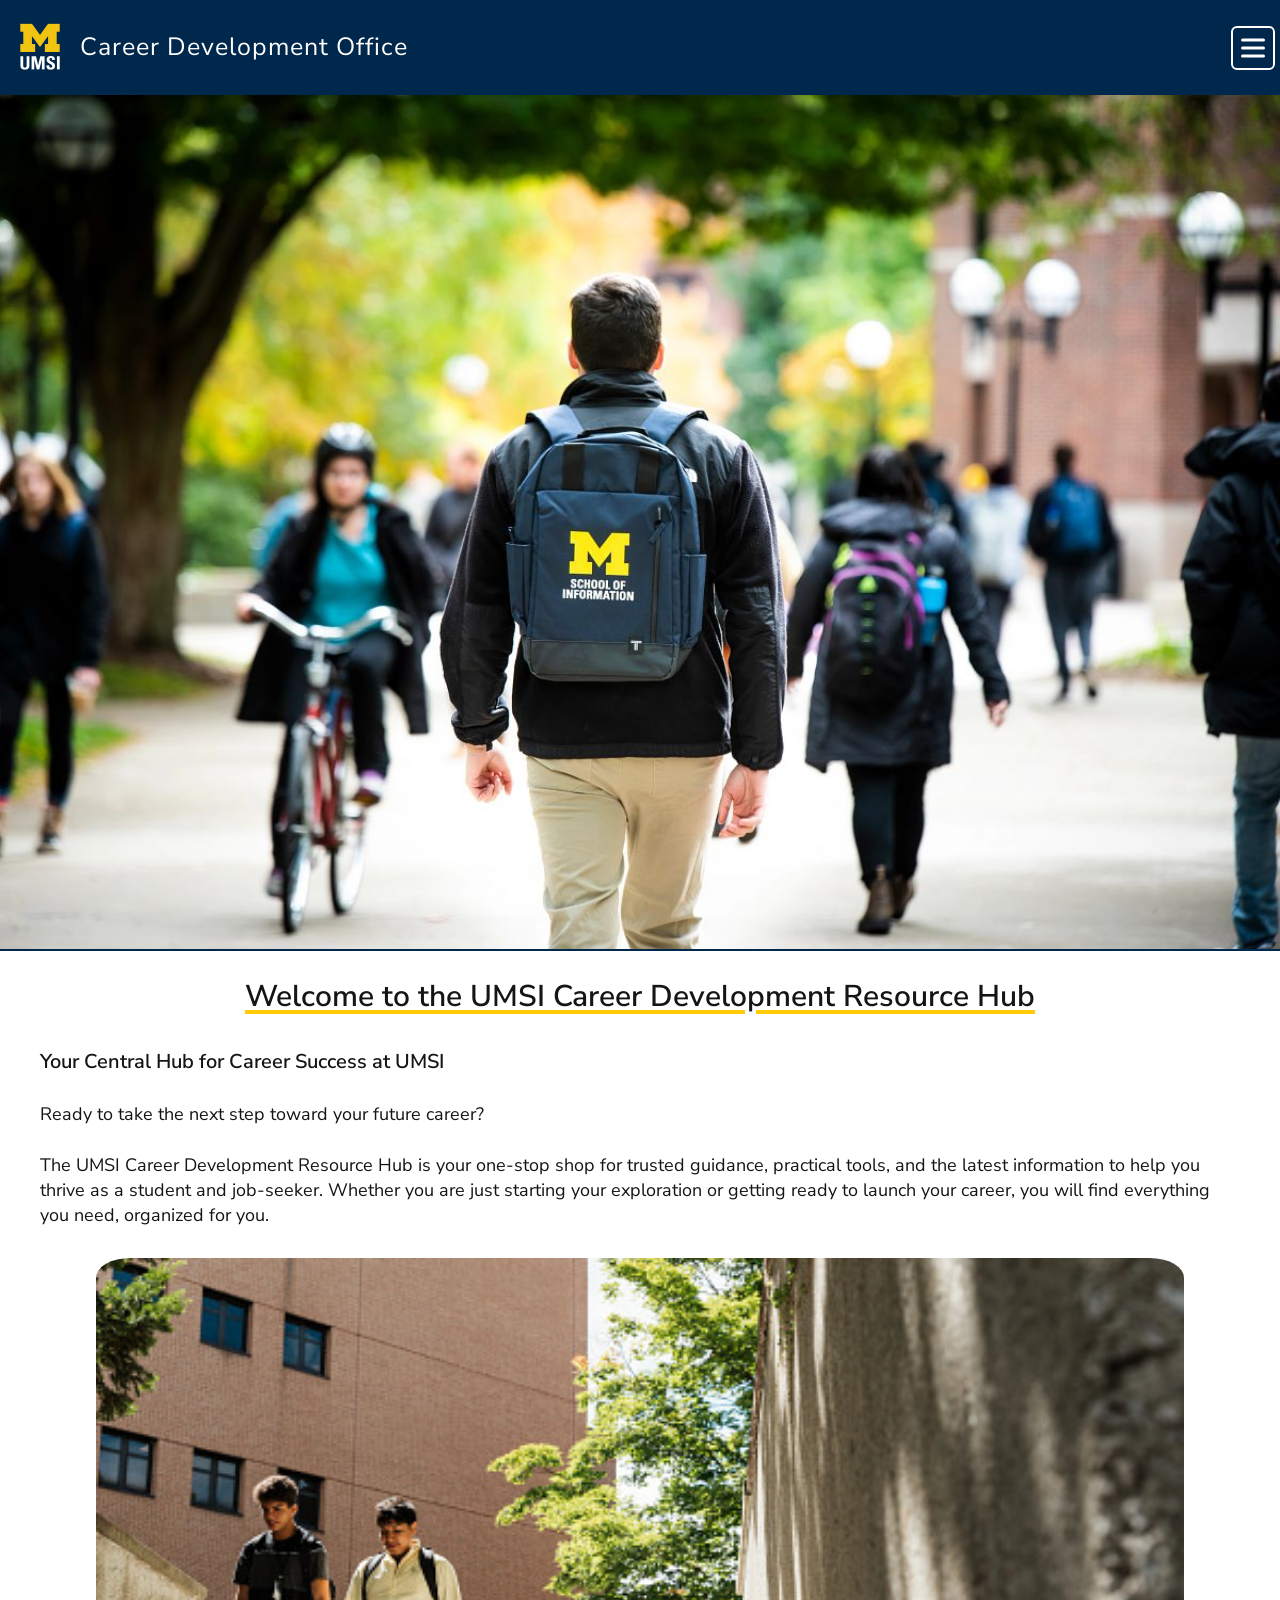
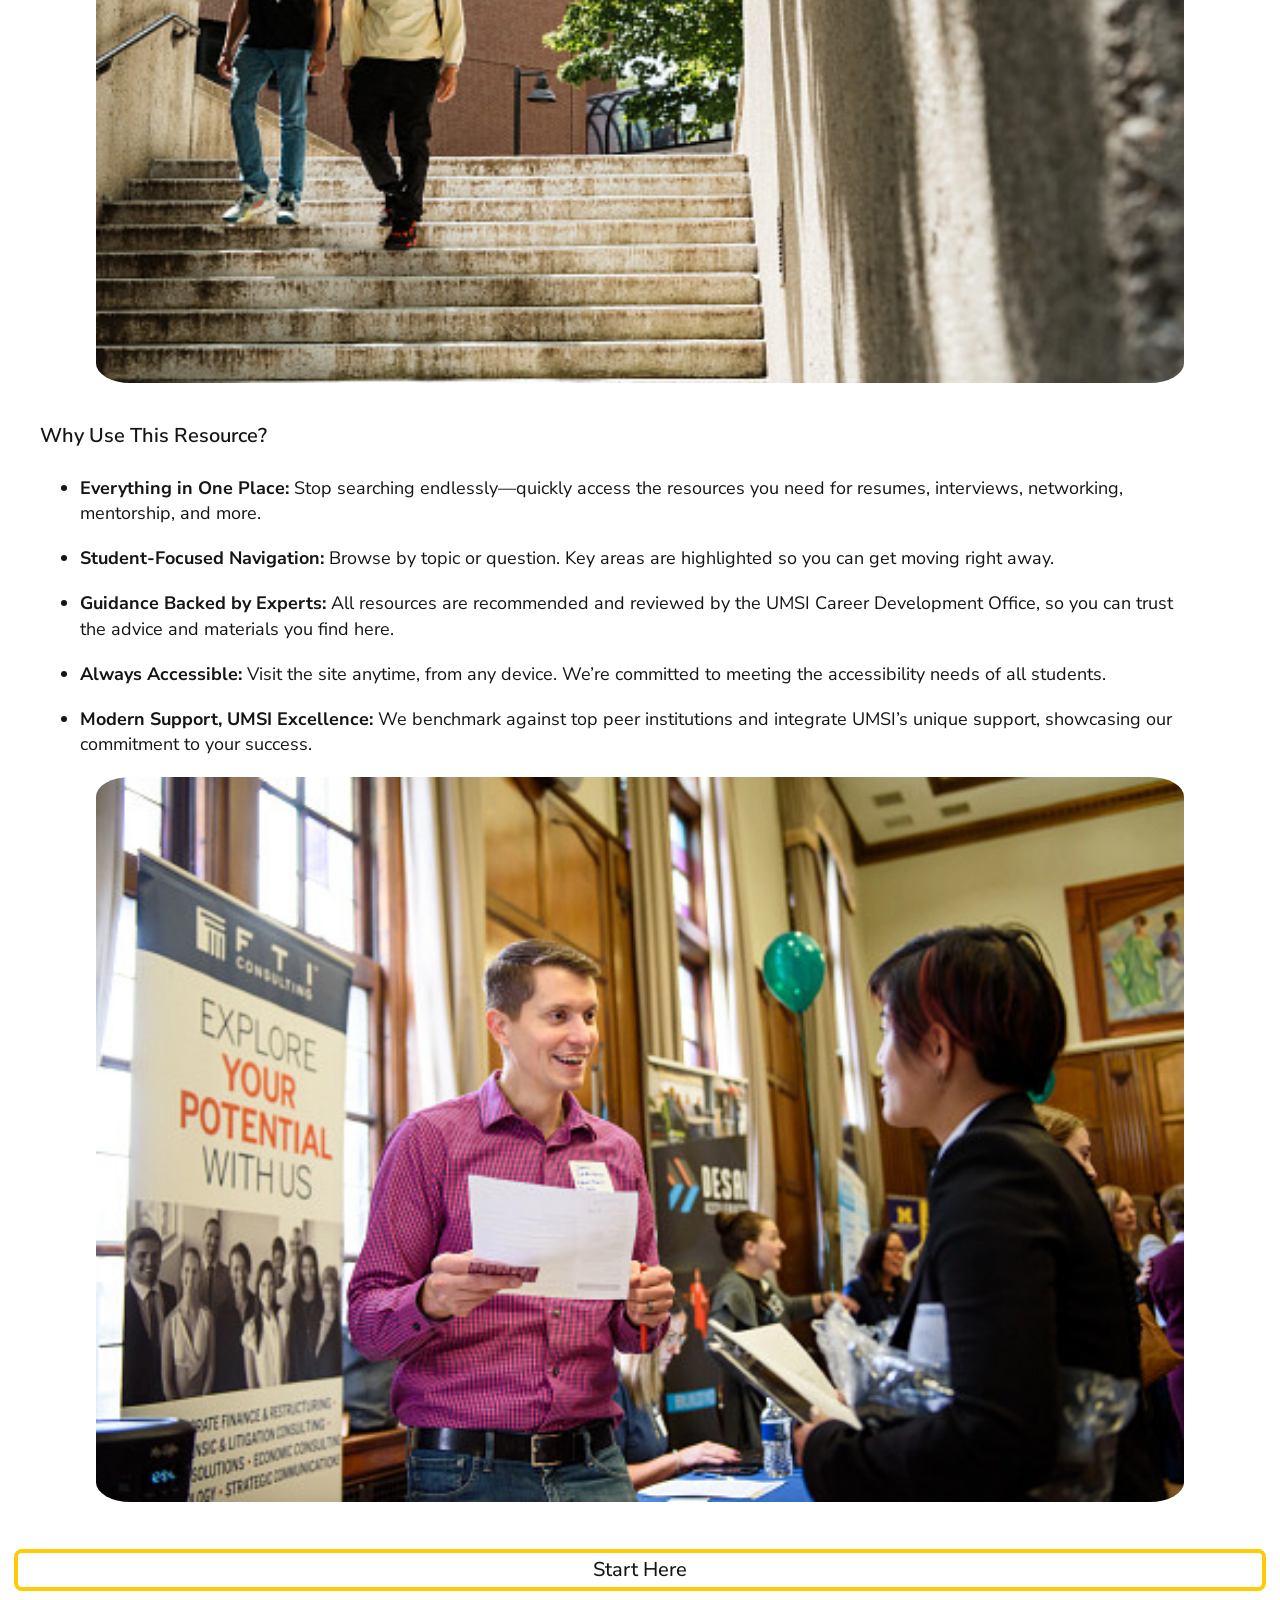
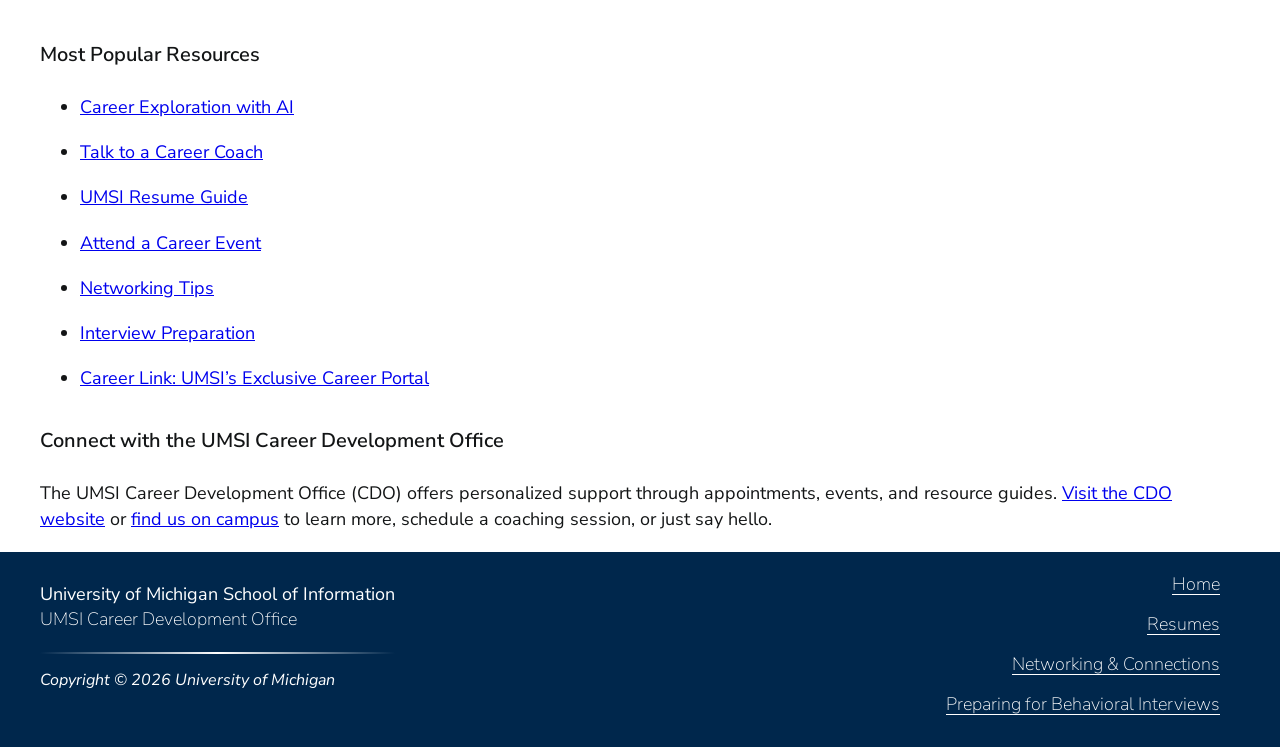
==== commit 4f7373f0: "Deliverable #3" ====
--- a/index.html
+++ b/index.html
@@ -31,6 +31,14 @@
             <p>Career Development Office</p>
            </div>
           </div>
+
+          <!-- I asked UM-GPT to help me create the hamburger menu design (prompt in CSS)-->
+          <button class="nav-toggle">
+            <span class="sr-only">Menu</span>
+            <span class="bar"></span>
+            <span class="bar"></span>
+            <span class="bar"></span>
+          </button>
 
            <div class="nav-links">
             <ul>
@@ -123,5 +131,7 @@
             </ul>
           </div>
         </footer>
+
+        <script src="hamburger.js"></script>
 </body>
 </html>
--- a/css/style.css
+++ b/css/style.css
@@ -18,7 +18,7 @@
      font-size: 1.875rem;
      font-weight: 600;
      padding: 30px 10px 10px 10px;
-     text-decoration: underline solid #FFCB05 2px;
+     text-decoration: underline solid #FFCB05 4px;
      text-align: center;
      text-underline-offset: 4px;
 
@@ -309,12 +309,27 @@
 }
 
 .UMSI-mobile-footer {
-          display: block;
-     }
-
-     .UMSI-desktop-footer {
-          display: none;
-     }
+     display: block;
+}
+
+.UMSI-desktop-footer {
+     display: none;
+}
+
+.sr-only{
+     position:absolute;
+     width:1px; height:1px;
+     padding:0; margin:-1px;
+     overflow:hidden;
+     clip:rect(0,0,0,0);
+     white-space:nowrap;
+     border:0;
+}
+
+nav{ position: relative; }
+
+.nav-toggle { display: none; }
+.nav-links  { display: block; }
 
 /* desktop screen */
 @media screen and (min-width: 960px) {
@@ -360,7 +375,7 @@
      .CDO-title p{
           font-size: 25px;
           margin-top: 10px;
-          font-weight: medium;
+          font-weight: 500px;
      }
 
      .nav-links ul li {
@@ -479,4 +494,109 @@
           padding: 0px;
           background: linear-gradient(to right, transparent, white, transparent);
      }
-}+
+     .return-home-button {
+          display: inline-block;
+          background-color:#00274C;
+          color: white;
+          font-weight: 500;
+          font-size: 20px;
+          margin-top: 30px;
+          margin-bottom: 10px;
+          padding: 20px;
+          border-radius: 10px;
+          text-underline-offset: 5px;
+     }
+
+     .return-home-button:hover, .return-home-button:focus{
+          background: white;
+          color: #00274C;
+          border: solid 3px #00274C;
+     }
+
+     .centered-phrase h2 {
+          margin-top: 10px;
+     }
+
+
+     /* I asked UM-GPT to help me style the hamburger menu design and figure out to convert the hamburger menu to an X using CSS.
+     I prompted UM-GPT with "this is the hamburger button and nav bar html I am working with [copy pasted my code], how do I 
+     use the hamburger menu and turn it into an X when the grid of nav links are shown?"*/
+     .nav-toggle { display: grid; }
+     nav:not(.open) .nav-links { display: none; }
+     nav.open .nav-links { display: block; }
+
+     nav{
+     display: flex;
+     align-items: center;
+     gap: 12px;
+     }
+
+     nav .nav-top{ order: 1; }
+     nav .nav-links{ order: 2; }
+     nav .nav-toggle{ order: 3; }
+
+     nav .nav-toggle{
+     order: 3;
+     margin-left: auto;
+     display: grid;
+     place-items: center;
+     width: 44px;
+     height: 44px;
+     background: transparent;
+     border: 2px solid #fff;
+     border-radius: 6px;
+     cursor: pointer;
+     padding: 0;
+
+     position: relative;
+     }
+
+     nav .nav-links{
+     margin-left: 0;
+     }
+
+     nav .nav-toggle .bar{
+     position: absolute;
+     left: 50%;
+     top: 50%;
+     width: 24px;
+     height: 3px;
+     background: #fff;
+     border-radius: 2px;
+     display: block;
+     transition: transform .2s ease, opacity .2s ease;
+     }
+
+     /* hamburger (closed) positions
+     bars are 2/3/4 */
+     nav .nav-toggle .bar:nth-child(2){ transform: translate(-50%, calc(-50% - 8px)); }
+     nav .nav-toggle .bar:nth-child(3){ transform: translate(-50%, -50%); }
+     nav .nav-toggle .bar:nth-child(4){ transform: translate(-50%, calc(-50% + 8px)); }
+
+     /* closed/open states */
+     nav:not(.open) .nav-links{ display: none; }
+     nav.open .nav-links{ display: block; }
+
+     /* your link layout (2 columns) */
+     nav.open .nav-links ul{
+     display: grid;
+     grid-template-columns: repeat(2, max-content);
+     gap: 5px 16px;
+     justify-content: end;
+     margin: 0;
+     padding: 0;
+     list-style: none;
+     }
+
+     /* open state -> X */
+     nav.open .nav-toggle .bar:nth-child(2){
+     transform: translate(-50%, -50%) rotate(45deg);
+     }
+     nav.open .nav-toggle .bar:nth-child(3){
+     opacity: 0;
+     }
+     nav.open .nav-toggle .bar:nth-child(4){
+     transform: translate(-50%, -50%) rotate(-45deg);
+     }
+}
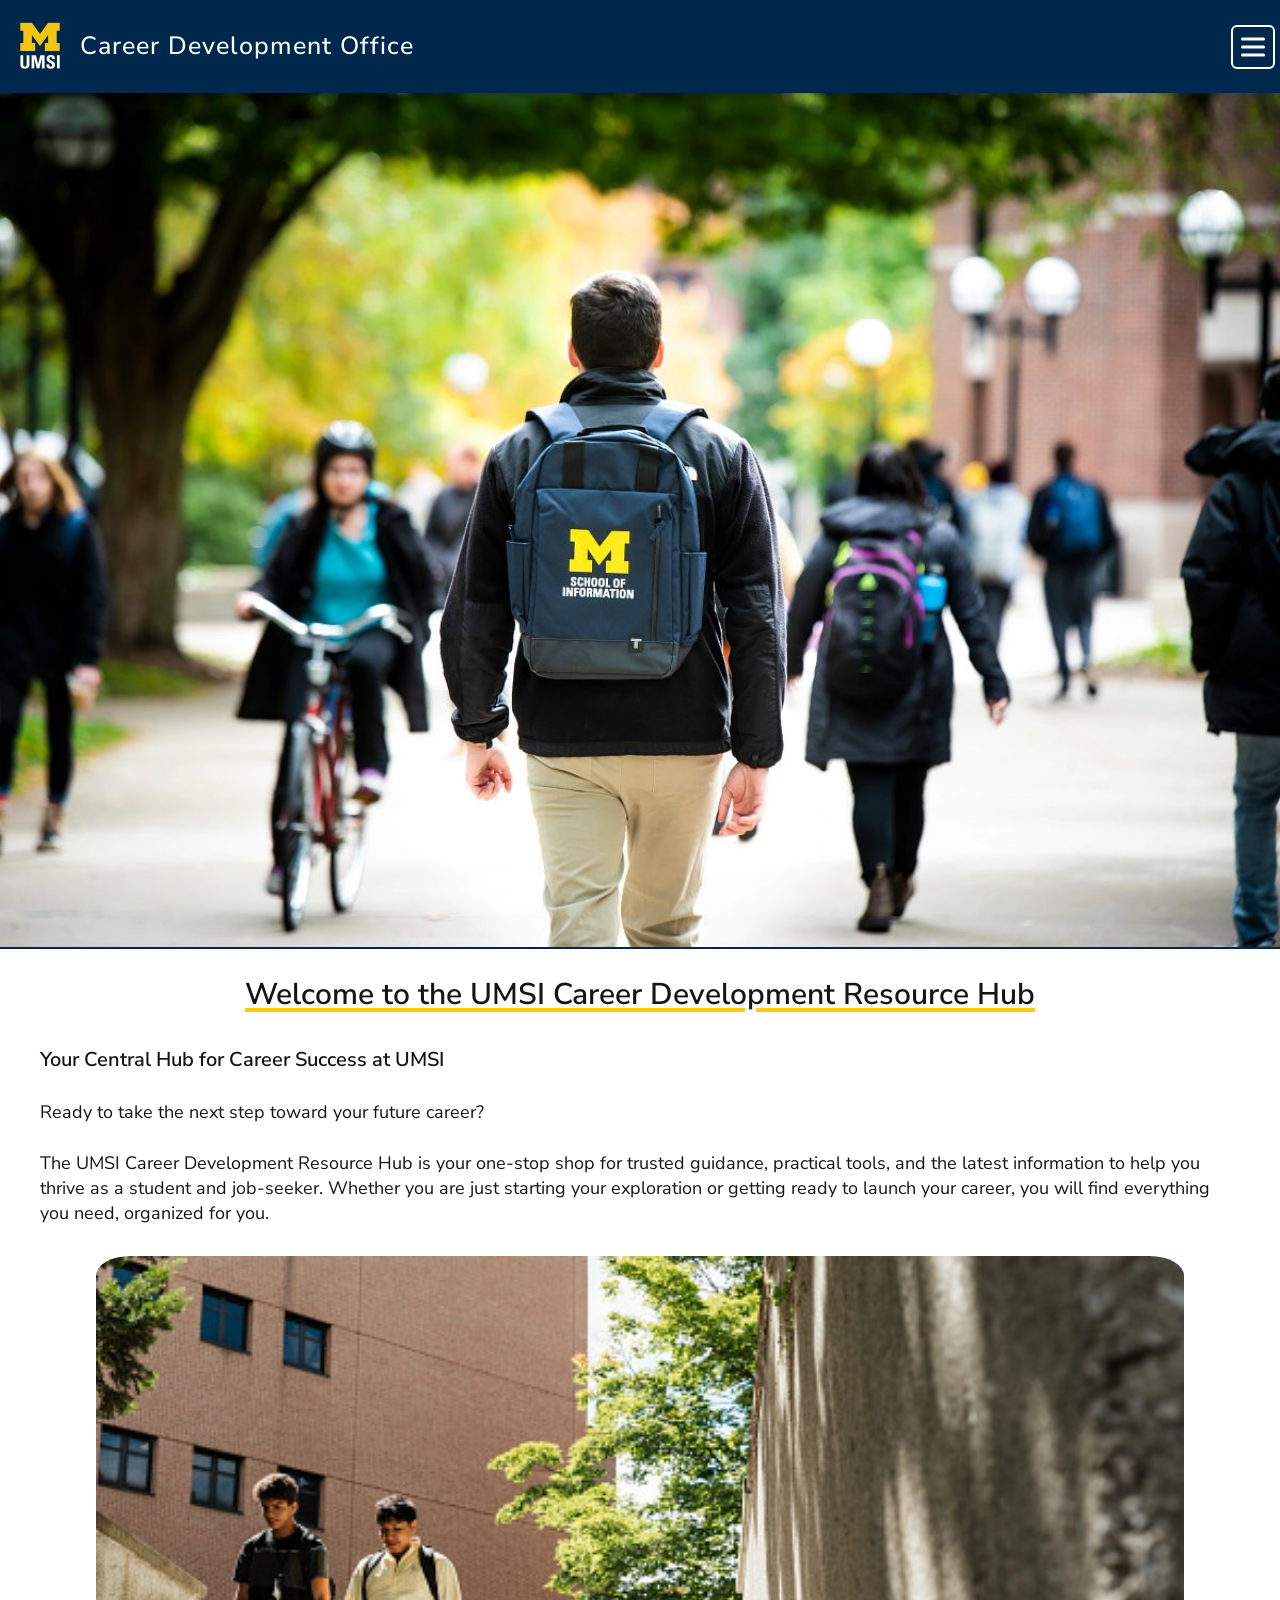
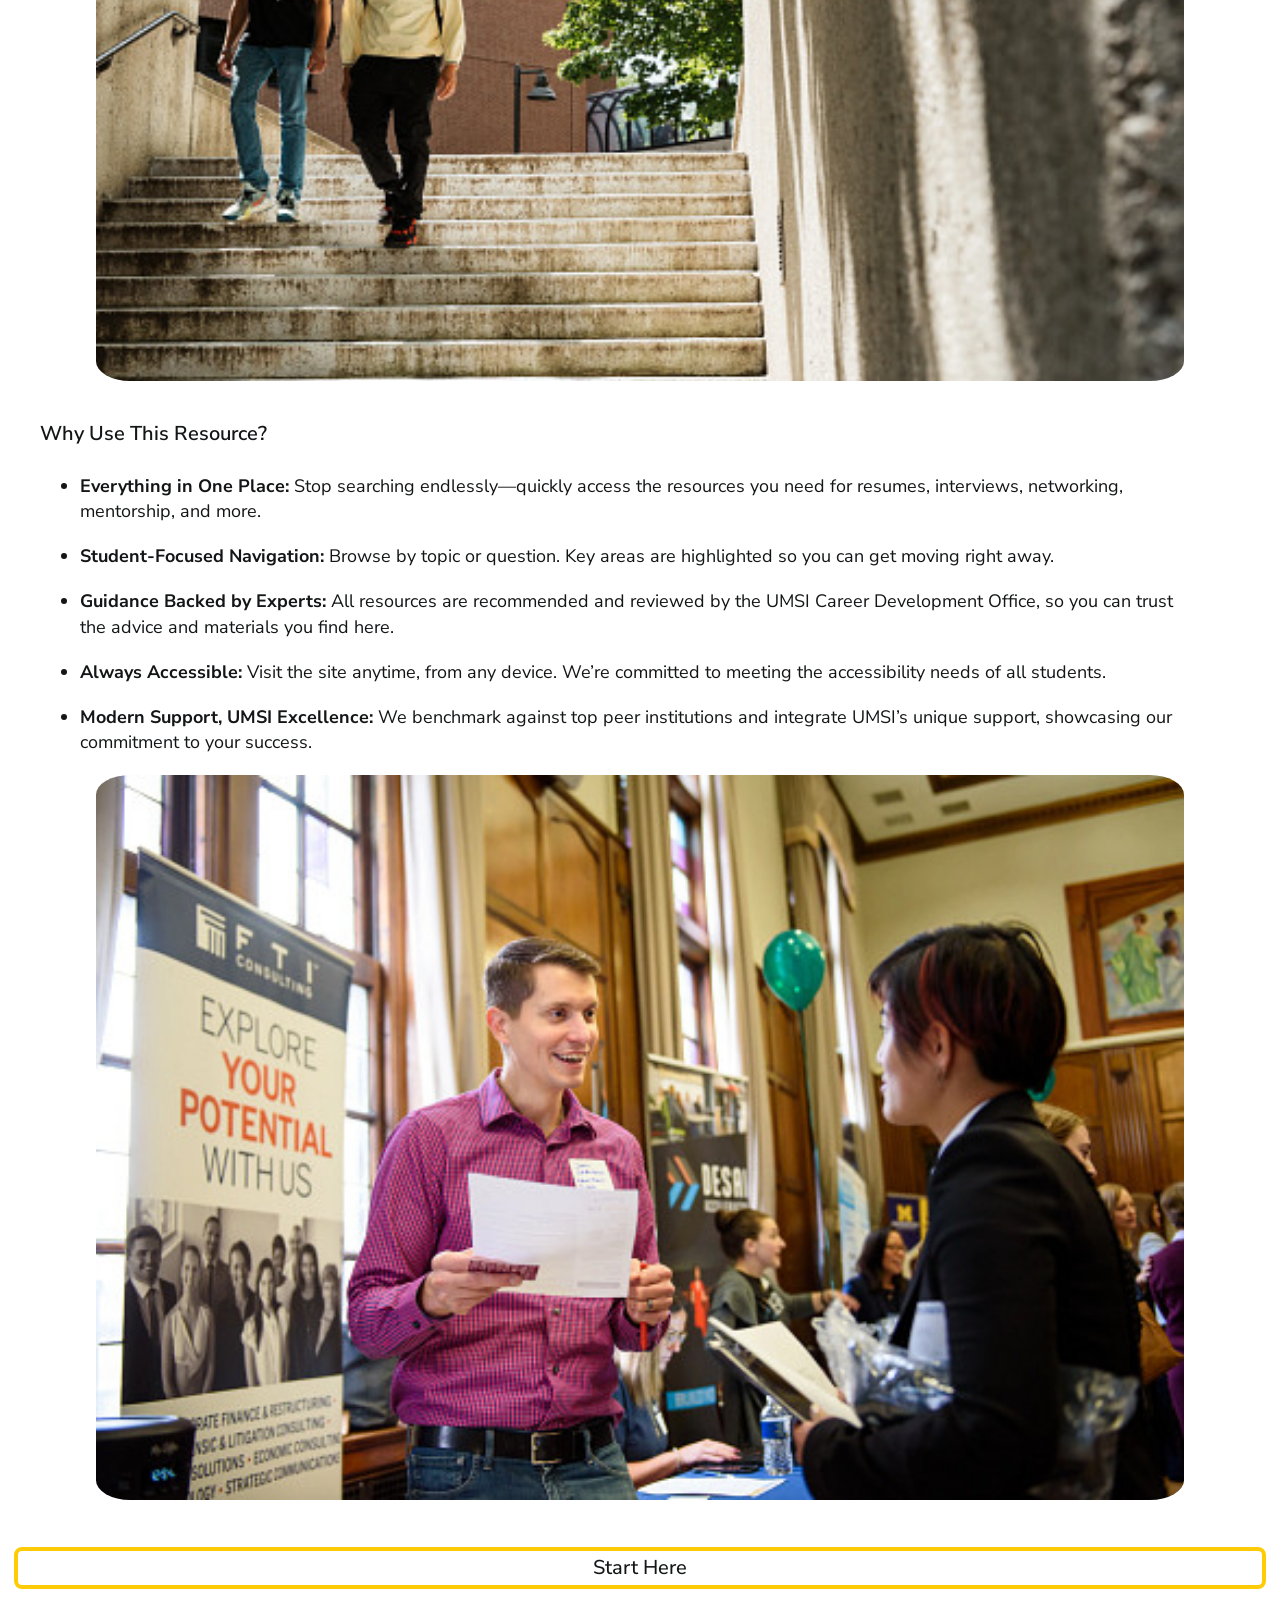
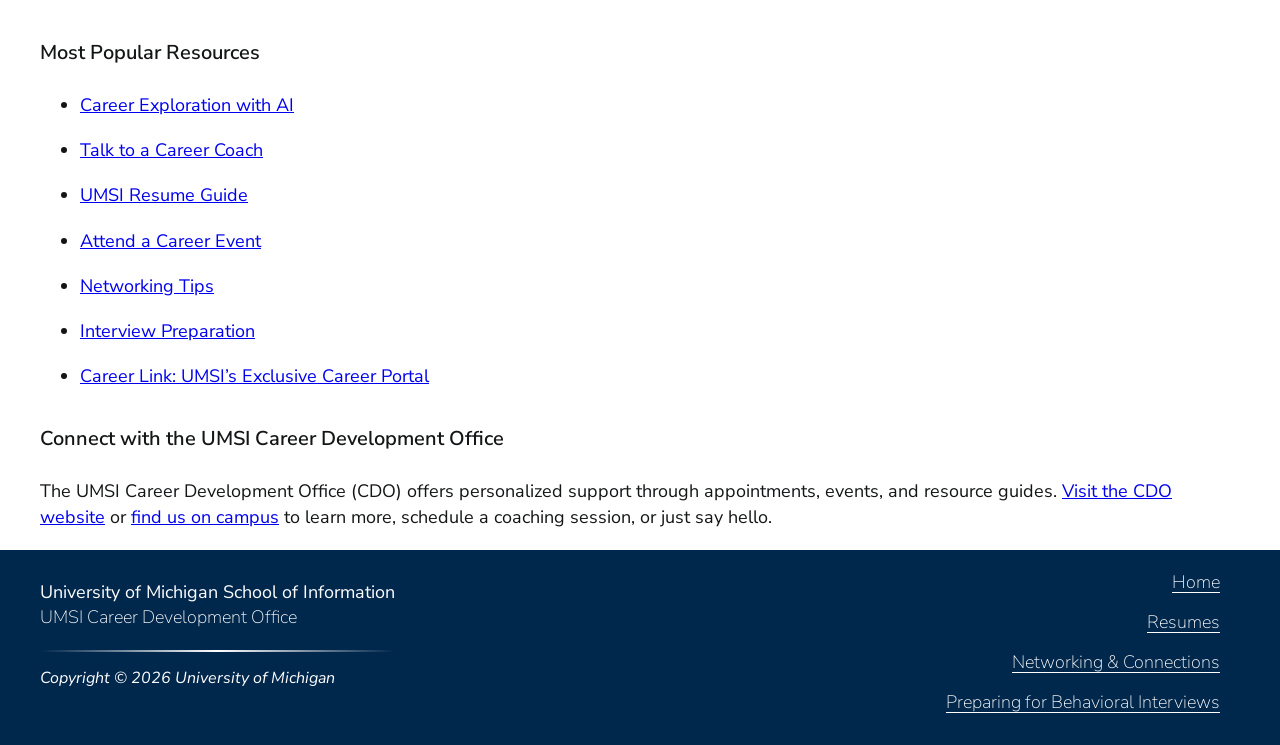
==== commit 5f86d96d: "fix header issue" ====
--- a/index.html
+++ b/index.html
@@ -27,8 +27,8 @@
             </a>
            </div>
 
-           <div class = "CDO-title">
-            <p>Career Development Office</p>
+           <div class = "CDO-title-container">
+            <h1 class="CDO-title">Career Development Office</h1>
            </div>
           </div>
 
@@ -61,7 +61,7 @@
       </p>
         <!-- <iframe src="https://www.youtube.com/embed/GSjGeDYJ5Nk?si=qhxJPRTIT___x8hG" title="YouTube video player" allow="accelerometer; autoplay; clipboard-write; encrypted-media; gyroscope; picture-in-picture; web-share" referrerpolicy="strict-origin-when-cross-origin" allowfullscreen></iframe> -->
       <div class="img-container">
-        <img src="images/FLINT_First Day of Class_0028.jpg" alt="Two students talking and walking togther.">
+        <img src="images/FLINT_First_Day_of_Class_0028.jpg" alt="Two students talking and walking togther.">
       </div>
 
     </section>
--- a/css/style.css
+++ b/css/style.css
@@ -110,11 +110,6 @@
   border-bottom: 2px solid white;
 }
 
-.CDO-title {
-  font-size: 1.5rem;
-  letter-spacing: 1px;
-}
-
 .nav-bottom {
   margin-top: 10px;
 }
@@ -222,8 +217,6 @@
      text-align: center;
      font-weight: 500;
      kerning: normal;
-     text-decoration: underline double 1.5px #FFCB05;
-     text-underline-offset: 4px;
 }
 
 .interviews-grid {
@@ -286,6 +279,21 @@
   margin: 0;
   background-color: #fff;
   line-height: 1.5;
+}
+
+.CDO-title-container {
+  font-size: 1.5rem;
+  letter-spacing: 1px;
+}
+
+nav .CDO-title-container .CDO-title {
+     font-size: 25px;
+     margin-top: 10px;
+     font-weight: 500;
+     padding: 0;
+     margin: 0;
+     text-decoration: none;
+     text-align: left;
 }
 
 /* End: accordian code from https://prismic.io/blog/css-accordions */
@@ -370,12 +378,6 @@
           justify-content: end;
           text-decoration: underline solid 1px white;
           text-underline-offset: 4px;
-     }
-
-     .CDO-title p{
-          font-size: 25px;
-          margin-top: 10px;
-          font-weight: 500px;
      }
 
      .nav-links ul li {
